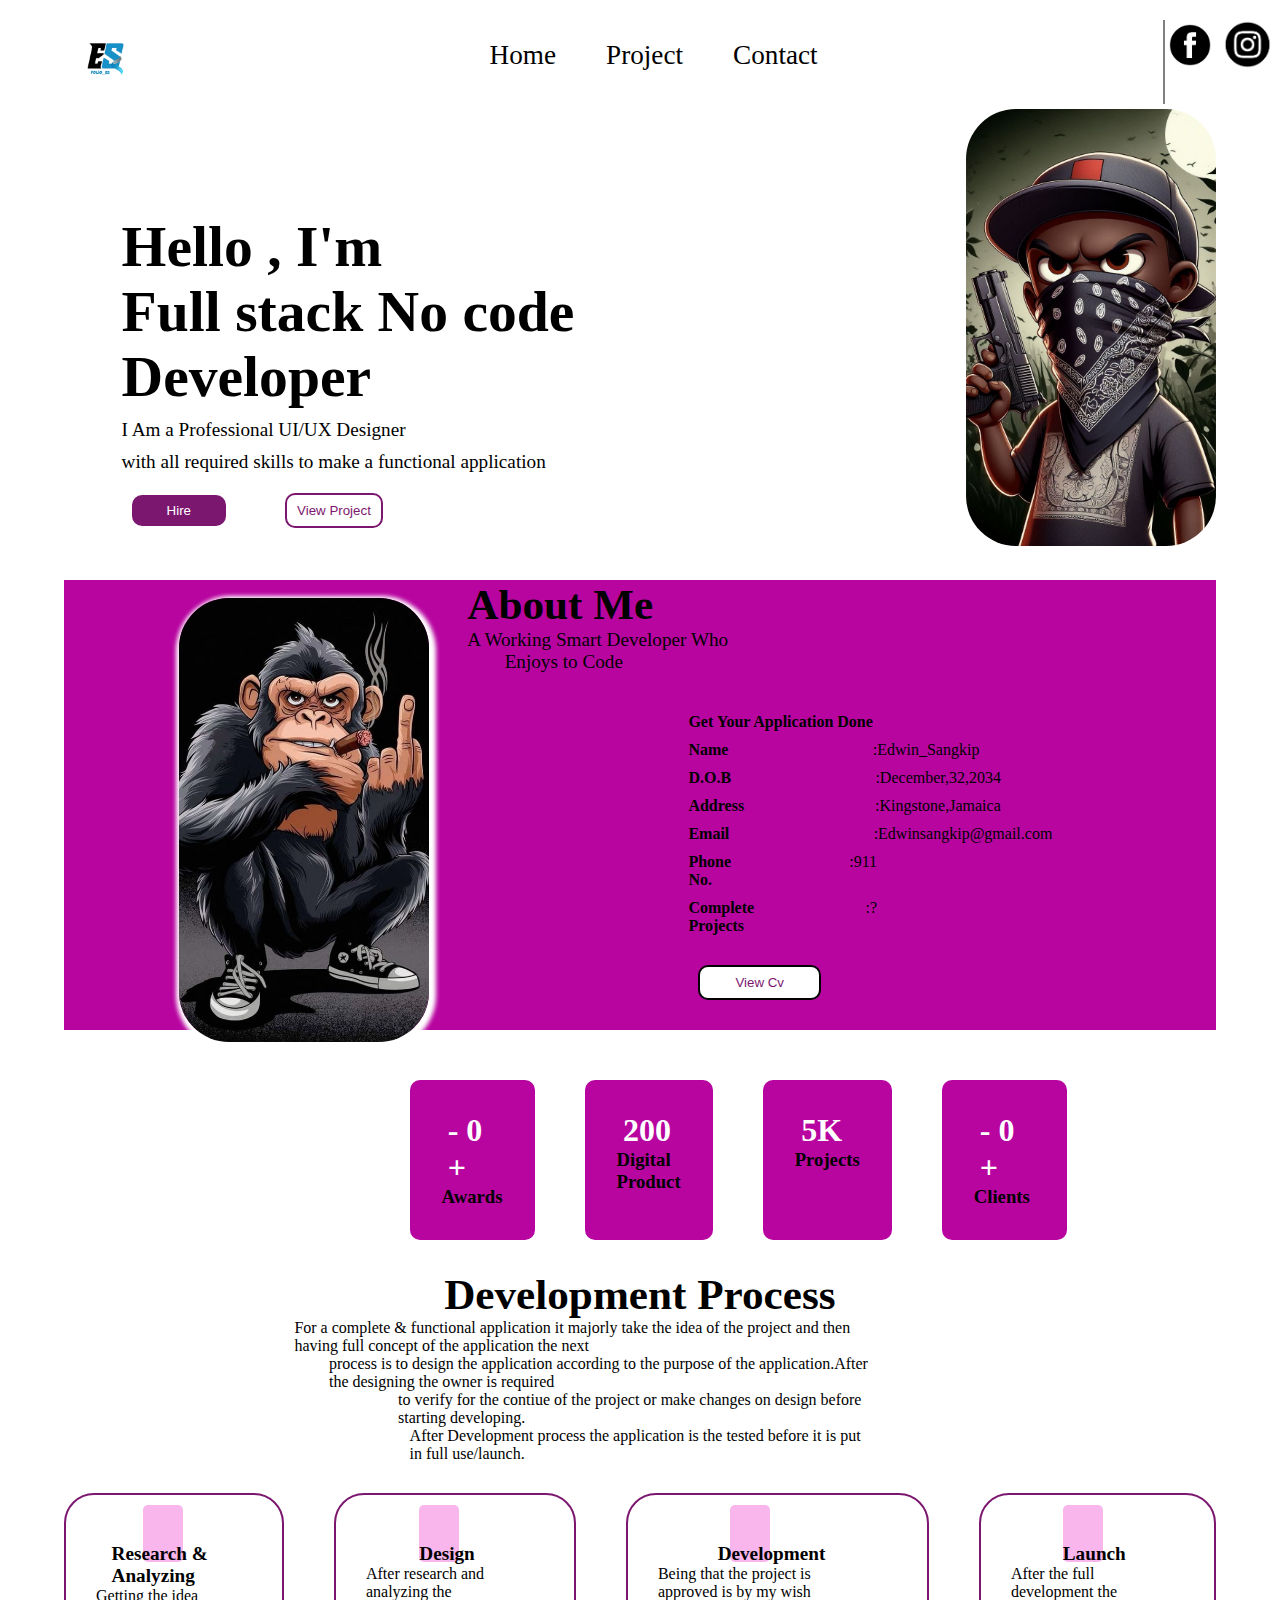
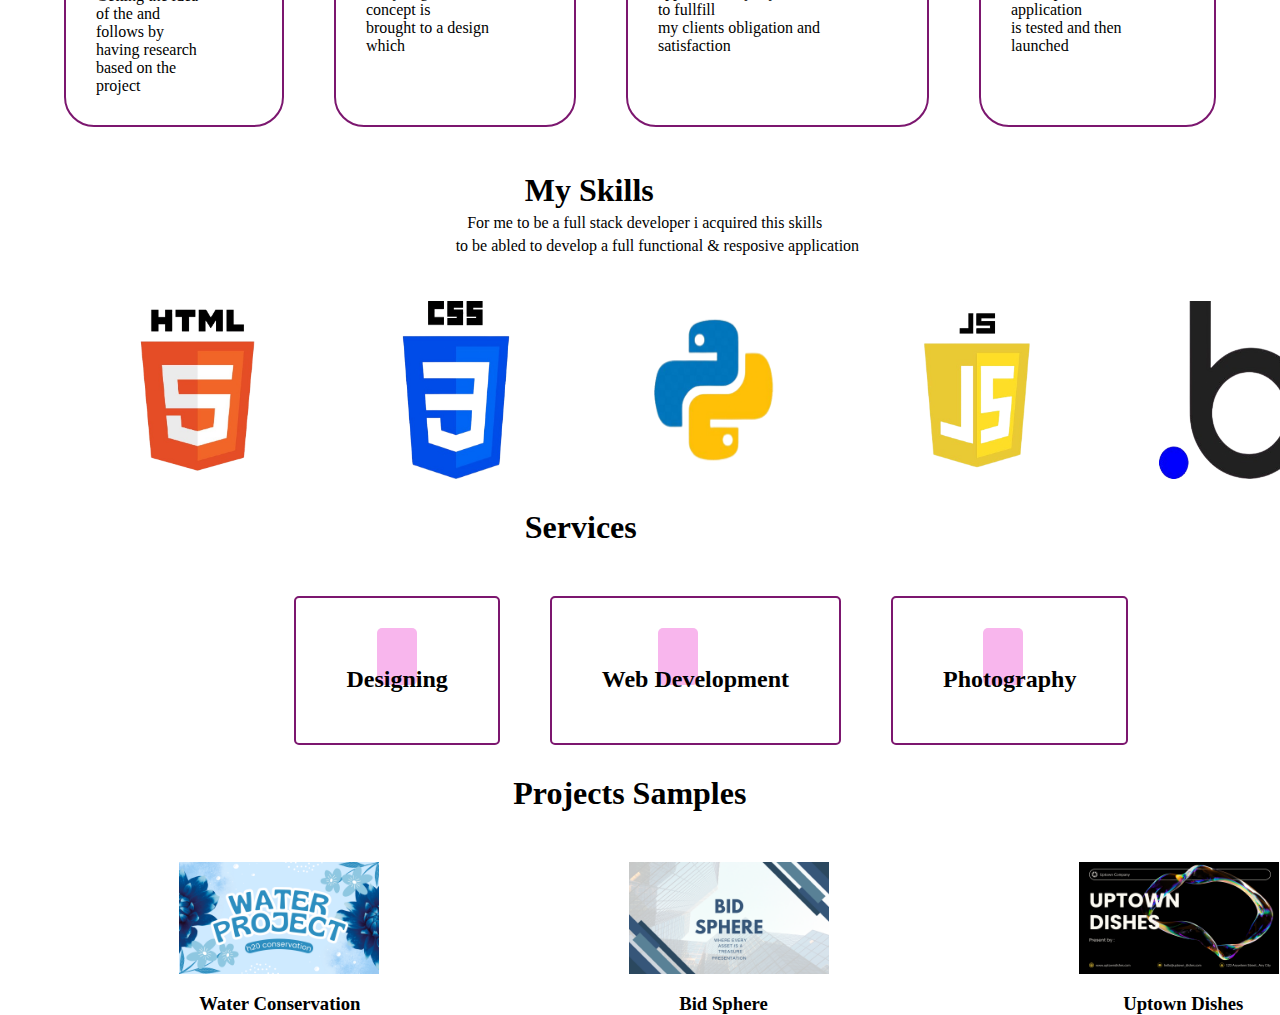
==== index.html @ d2975c24 "initial port_folio" ====
<!DOCTYPE html>
<html lang="en">
<head>
    <link href="css/style.css" rel="stylesheet" >
    <meta charset="UTF-8">
    <meta name="viewport" content="width=device-width, initial-scale=1.0">
    <link rel="stylesheet" href="https://cdnjs.cloudflare.com/ajax/libs/font-awesome/6.6.0/css/all.min.css" integrity="sha512-Kc323vGBEqzTmouAECnVceyQqyqdsSiqLQISBL29aUW4U/M7pSPA/gEUZQqv1cwx4OnYxTxve5UMg5GT6L4JJg==" crossorigin="anonymous" referrerpolicy="no-referrer" />
    
    <title>Home</title>
</head>
<body class="container backgroun">

    <!-- LANDING PAGE -->
<section>
    <div class="background-image">

        <!-- NAV SECTION -->
    <header>
        <nav>
         <div class="nav-left">
             <!-- <img   src="image/sangkip-removebg-preview.png" width="70px"/> -->

             <div class="logo-words">
                <img src="images/e-removebg-preview.png" alt="logo" width="80px" />
             </div>
         </div>

         <div class="nav-center" id="nav-center">
         <ul>
            <li><a href="index.html" class="nav-link">Home</a></li>
             <li><a href="project.html" class="nav-link">Project</a></li>
             <li><a href="contact.html"  class="nav-link">Contact</a></li>

         </ul>
     </div>
     <div class="nav-right">
        <ul>
        <li><a href=""  class="nav-link"><img src="images/Computer_Icons_Facebook_Logo__facebook__logo__fine__art_png-removebg-preview.png" alt="facebook handle" width="50px"/></a></li>
        <li><a href=""  class="nav-link"><img src="images/Instagram_Logo_PNG_Transparent___SVG_Vector_-_Freebie_Supply-removebg-preview.png" alt="Ig handle" width="65px" /></a></li>
        <li><a href=""  class="nav-link"><img src="images/HD_Round_Black___White_WhatsApp_Wa_Whats_App_Logo_Icon_PNG-removebg-preview.png" alt="whatsapp handle" width="50px"/></a></li>
        </ul>
         
        <!-- <div id="fa-bars"><i class="fa-solid fa-bars" style="color: #f59d05;"></i></div>  -->
</div>
</nav>
</header>


<!-- <section class="hero">
    <h1>hero</h1>
</section> -->
 
<!-- HERO SECTION -->
  <section  class="hero-section">
    <div class="section">
        <h2 class="hello">Hello , I'm <br>Full stack No code Developer</h2>
        <p class="p">I Am a Professional UI/UX  Designer</p>
        <p class="p">with all required skills to make a functional application</p>
        <p></p>
        <div class="hero-button">
            <a href="contact.html"><button class="btn-hire" type="submit" >Hire</button></a>
             <a href="project.html"><button class="btn-view" type="submit" >View Project</button></a>
        </div>
        <div>

        </div>


    </div>
    <div>
       <img  id="port" src="images/Mask.jpeg" alt="portfolio" width="250px" />
    </div>
 </section>


   <!-- about -->
    <div id="about-me">
<div class="sangkip">
    <h1>About Me</h1>
    <p>A Working Smart Developer Who</p>
    <p class="enjoy">Enjoys to Code </p>
</div>
 <section class="me">
    <div>
        <img  id="port" src="images/5 Single-Panel Cartoons To Test Your Movie Memory.jpeg" alt="portfolio image"  width="250px"/>
    </div>
    <div id="es">
        <div>
            <h4>Get Your Application Done </h4>
        </div>
    <div class="about">
        <h4>Name</h4>
        <p id="name">:Edwin_Sangkip</p>
    </div>
    <div class="about">
        <h4 >D.O.B</h4>
        <p id="birth">:December,32,2034</p>
    </div>
    <div class="about">
        <h4 >Address</h4>
        <p id="address">:Kingstone,Jamaica</p>
    </div>
    <div class="about">
        <h4>Email</h4>
        <p id="p">:Edwinsangkip@gmail.com</p>
    </div>
    <div class="about">
        <h4>Phone No.</h4>
        <p id="no">:911</p>
    </div>
    <div class="about">
        <h4>Complete Projects</h4>
        <p id="project">:?</p>
    </div>
    <div class="btn-cv">
    <a href="contact.html"><button class="btn-hire" type="submit" >View   Cv</button></a></div>
    </div>
 </section> 
 </div>

 <sectio class="progress">
    <div class="business">
        <h1>- 0 +</h1>
        <h3>Awards</h3>
    </div>
    <div class="business">
        <h1>200</h1>
        <h3>Digital<br> Product</h3>
    </div>
    <div class="business">
        <h1>5K</h1>
        <h3>Projects</h3>
    </div>
    <div class="business">
        <h1>- 0 +</h1>
        <h3>Clients</h3>
    </div>
 </sectio>


  <!-- Development Process  -->
 <h1 id="h3">Development Process</h1>
 <section class="develop">
    
    <div class="loop">
        
        <p id="for">For a complete & functional application it majorly take the idea of the project and then having full concept of the application the next </p>
        <p id="dp">process is to design the application according to the purpose of the application.After the designing  the owner is required</p>
        <p id="after"> to verify  for the contiue of the project or make changes on design before starting developing.</p>
        <p id="before">After Development process the application is the tested  before  it is put in full use/launch.</p>
    </div>
    <div class="development">
        <section class="process">
            <div class="steps">

                 <div>
                    <i class="fa-solid fa-book"></i>
                </div>
                <h5 class="h8">Research & Analyzing</h5>
                <p>Getting the idea of the and follows by</p>
                <p> having research based on the project</p>

            </div>
            <div class="steps launch"> 

                  <div>
                    <i class="fa-solid fa-pencil"></i>
                 </div>
                <h5 class="h7">Design</h5>
                <p>After research and analyzing the concept  is<p><p> brought to a design  which </p>

            </div>

            <div class="steps">
 
                  <div>
                    <i class="fa-solid fa-code"></i>
                 </div>
                <h5 class="h6">Development</h5>
                <p>Being that the project is approved is by my wish to fullfill <br> my clients obligation and satisfaction</p>

            </div>
            <div class="steps launch"> 
                 
                  <div>

                    <i class="fa-solid fa-paper-plane"></i>
                 </div>
                <h5  class="h5">Launch</h5>
                <p>After the full development the application <br>is  tested and then launched</p>

            </div>
        </section>
    </div>
 </section> 

 <!-- skills -->
   <section>
    <div class="skill-tittle" >
        <h1 id="my">My Skills</h1>


         <p id="sp">For me to be a full stack developer  i acquired  this skills </p>
        <p id="to">to be abled to develop a full functional & resposive application</p>
    </div>
    <div class="kill">
        <img  id="skills" src="images/html-removebg-preview.png" alt="Html" width="150px"/>
        <img  id="skills"  src="images/css-removebg-preview.png" alt="Css" width="150px"/>
        <img  id="skills" src="images/Python-removebg-preview.png" alt="Python" width="150px"/>
        <img  id="skills" src="images/js-removebg-preview.png" alt="Js" width="150px"/>
        <img  id="skills" src="images/bubble-removebg-preview.png" alt="Bubble" width="150px"/>
    </div>
  </section> 

<!-- services -->
 <div>
    <h1 id="services">Services</h1>
 </div>
 <section class="services">
    <div id="service">
        <i class="fa-solid fa-pencil"></i>
        <h2>Designing</h2>
        <p></p>
        <p></p>
    </div>

    <div id="service">
        <i class="fa-solid fa-code"></i>
        <h2>Web Development</h2>
        <p></p>
        <p></p>
    </div>

    <div id="service">
        <div>
            <i class="fa-solid fa-camera"></i>
        </div>
        <h2>Photography</h2>
        <p></p>
        <p></p>
    </div>
 </section>

 <!-- projects -->

<div>
    <h1 class="index">Projects Samples</h1>
    <!-- <h1 class="sample">Projects Samples</h1> -->
</div>
 <div class="projects">
    <div class="project">
      <a href="https://edwinkipsang.github.io/water_project/"><img src="images/water.png" alt="" width="200px"/></a>
      <h3>Water Conservation</h3>
    </div>
    <div class="project"> 
           <a href="https://bidsphere-50511.bubbleapps.io/version-test/"><img src="images/bid port folio.png" alt="" width="200px"/></a>
    <h3 id="bid">Bid Sphere</h3>
    </div>
    <div class="project">    <a href="https://edwinkipsang.github.io/Uptown-dishes/"><img src="images/uptown.png" alt="" width="200px"/></a>
      <h3 id="dish">Uptown Dishes</h3>
    </div>
    <!-- <div>    <a href=""><img src="image/pin.png" alt="" width="200px"/></a>
      <h3></h3>
    </div> -->
  </div>









 <!-- FOOTER -->

 <!-- <section class="footer">
    <div class="footer-section">
    <div class="footer-icon">
    <div class="footer-image">
  <img src="images/logo.svg" alt="edwin sangkip logo" width="279" />
  </div>
  <div class="social-handles">
    <img src="images/twitter.png" alt="twitter handle"width=50/>
    <img src="images/facebook.png" alt="facebook handle"width=50/>
    <img src="images/instagram.png" alt="instagram handle"width="50"/>
  </div>
  </div>
    <div class="about-links">
    <ul class="ul-footer">
      <li id="list"><h3>Links</h3></li>
      <li id="list" href="#">Home</li>
      <li id="list">Projects</li>
      <li id="list"></li>
      <li id="list">Contact </li>
    </ul>
  </div>
  <div class="department-section">
    <ul class="ul-footer">
      <li id="list"><h3>Skills</h3></li>
      <li id="list">Html</li>
      <li id="list">Css</li>
      <li id="list">Bubble.io</li>
      <li id="list"></li>
    </ul>
  </div>
  <div class="contact-section">
    <ul class="ul-footer">
      <li id="list"><h3>Contact Details</h3></li>
      <li id="list"><img id="image"src="images/pin.png" width="30px"/> Kibera,Mashimoni</li>
      <li id="list"><img id="image"src="images/call.png" width="30px"/>+254 161 124 710</li>

      <li id="list"><img id="image"src="images/email.png" width="30px"/>Edwinsangkip@gmail.com</li>
    </ul>
  </div>
  </div>
    </section>
</section>  -->

</body>
</html>
---- css/style.css ----
* {
  margin: 0;
  padding: 0;
  box-sizing: border-box;
}

ul {
  list-style: none;
}

a {
  text-decoration: none;
}

.container {
  width: 90%;
  margin: 0 auto;
}

.hero-section {
  margin-left: 5%;
  display: flex;
  gap: 17%;
  margin-top: 80px;
  margin-bottom: 30px;
}

.p {
  margin-top: 10px;
}

.hero-button {
  margin-top: 20px;
  gap: 30px;
}
.hero-button a .btn-view {
  margin-left: 10px;
  padding-top: 8px;
  padding-bottom: 8px;
  padding-left: 10px;
  padding-right: 10px;
  border-radius: 10px;
  margin-right: 45px;
  border: 2px solid rgb(124, 23, 111);
  color: rgb(124, 23, 111);
  background-color: #fff;
}
.hero-button a .btn-view:hover {
  color: #fff;
  background-color: rgb(124, 23, 111);
}
.hero-button a .btn-hire {
  margin-left: 10px;
  padding-top: 8px;
  padding-bottom: 8px;
  padding-left: 35px;
  padding-right: 35px;
  border-radius: 10px;
  margin-right: 45px;
  border: none;
  background-color: rgb(124, 23, 111);
  color: #fff;
}
.hero-button a .btn-hire:hover {
  background-color: #fff;
  color: rgb(124, 23, 111);
  border: 2px solid rgb(124, 23, 111);
}

.hello {
  font-size: 3.6em;
}

.section {
  margin-top: 30px;
}
.section p {
  font-size: 1.2em;
}

nav {
  display: flex;
  gap: 30%;
  margin-bottom: 20px;
  margin-top: 20px;
}

.nav-center {
  gap: 50px;
}
.nav-center ul {
  display: flex;
  gap: 50px;
}
.nav-center ul li {
  font-size: 1.7em;
  margin-top: 20px;
}
.nav-center ul li a {
  color: black;
}
.nav-center ul li a:hover {
  color: rgb(124, 23, 111);
}

.nav-right {
  border-left: 2px solid gray;
}
.nav-right ul {
  display: flex;
}

.sangkip {
  margin-left: 35%;
}
.sangkip h1 {
  font-size: 2.7em;
}
.sangkip p {
  font-size: 1.2em;
}

.enjoy {
  margin-left: 5%;
}

a .btn-hire {
  margin-left: 10px;
  padding-top: 8px;
  padding-bottom: 8px;
  padding-left: 35px;
  padding-right: 35px;
  border-radius: 10px;
  margin-right: 45px;
  border: none;
  background-color: #fff;
  color: rgb(124, 23, 111);
  border: 2px solid rgb(5, 0, 4);
}
a .btn-hire:hover {
  background-color: rgb(17, 17, 17);
  color: #fff;
}

#about-me {
  background-color: #b805a0;
  height: 50vh;
}

.me {
  display: flex;
  gap: 25%;
  margin-left: 10%;
}

#es {
  margin-top: 40px;
}

.about {
  display: flex;
  margin-top: 10px;
  gap: 50px;
}

#p {
  margin-left: 35%;
}

#name {
  margin-left: 35%;
}

#birth {
  margin-left: 35%;
}

#address {
  margin-left: 30%;
}

#no {
  margin-left: 25%;
}

#project {
  margin-left: 5%;
}

#port {
  border-radius: 50px;
  margin-top: -30%;
  box-shadow: 2px 3px 4px 5px #fff;
}

.btn-cv {
  margin-top: 30px;
}

.progress {
  display: flex;
  margin-left: 30%;
  margin-top: 50px;
  margin-bottom: 10px;
  gap: 50px;
}

.business {
  border: 2px solid #b805a0;
  padding: 30px;
  border-radius: 10px;
  background-color: #b805a0;
}
.business h1 {
  margin-left: 10%;
  color: #fff;
}

#h3 {
  margin-left: 33%;
  font-size: 2.7em;
  margin-top: 30px;
}

#for {
  margin-left: 20%;
}

#dp {
  margin-left: 23%;
}

#after {
  margin-left: 29%;
}

#before {
  margin-left: 30%;
}

.process {
  display: flex;
  margin-top: 30px;
  gap: 50px;
}

.fa-solid {
  margin-left: 30%;
  margin-bottom: 15px;
  padding: 20px;
  margin-top: 10px;
  background-color: rgb(248, 182, 237);
  border-radius: 5px;
}

.h5 {
  margin-left: 30%;
  font-size: 1.2em;
}

.h6 {
  margin-left: 25%;
  font-size: 1.2em;
}

.h7 {
  margin-left: 30%;
  font-size: 1.2em;
}

.h8 {
  margin-left: 10%;
  font-size: 1.2em;
}

.steps {
  border: 2px solid rgb(124, 23, 111);
  padding: 30px;
  border-radius: 30px;
}

.develop {
  margin-bottom: 45px;
}

#my {
  margin-left: 40%;
  font-size: 2em;
}

#sp {
  margin-left: 35%;
  margin-bottom: 5px;
  margin-top: 5px;
}

#to {
  margin-left: 34%;
}

.kill {
  display: flex;
  gap: 10%;
  margin-left: 5%;
  margin-top: 4%;
}

.services {
  display: flex;
  gap: 50px;
  margin-left: 20%;
  margin-top: 50px;
}

#service {
  padding: 50px;
  border: 2px solid rgb(124, 23, 111);
  border-radius: 5px;
}

#services {
  margin-left: 40%;
  margin-top: 30px;
  font-size: 2em;
}

.background {
  background-color: rgb(160, 196, 202);
}

#welcome {
  margin-left: 36%;
}

.form {
  border: 2px solid gray;
  background-color: rgb(252, 249, 249);
  border-radius: 10px;
  padding: 20px 199px 10px 30px;
}

.details {
  display: flex;
  margin-top: 10px;
  gap: 200px;
}

#width {
  width: 190%;
  padding: 5px;
}

.info {
  margin-top: 5%;
}

.icons {
  display: flex;
  gap: 30px;
  margin-top: 10px;
}

.contact {
  display: flex;
  gap: 50px;
  justify-content: center;
  align-items: center;
  padding: 10px 0px;
  padding-bottom: 70px;
  margin-top: 20px;
}

#message {
  padding-top: 20px;
  padding-bottom: 30px;
}

p {
  margin-right: 30%;
}

.personal-info {
  display: flex;
  gap: 30px;
  margin-top: 20px;
}

#icon {
  margin-top: 3px;
}

#person {
  margin-bottom: 20px;
}

.btn-send {
  color: black;
  padding: 5px 10px;
  border-radius: 6px;
  border: 2px solid rgb(124, 23, 111);
  font-size: 18px;
  margin-top: 10px;
  margin-left: 130%;
}
.btn-send:hover {
  background-color: rgb(124, 23, 111);
  color: azure;
}

#get {
  margin-left: 35%;
  margin-top: 5px;
}

#today {
  margin-left: 43%;
  margin-top: 5px;
}

#map {
  width: 900px;
  margin-left: 20%;
}

.projects {
  display: flex;
  gap: 250px;
  margin-left: 10%;
  margin-top: 50px;
  z-index: 3;
}

.index {
  margin-left: 39%;
  margin-top: 30px;
}

.sample {
  margin-left: 25%;
  margin-top: -35px;
  z-index: -1;
  font-size: 3em;
  color: rgb(106, 119, 131);
}

.project h3 {
  margin-top: 15px;
  margin-left: 10%;
}

#bid {
  margin-left: 25%;
}

#dish {
  margin-left: 22%;
}
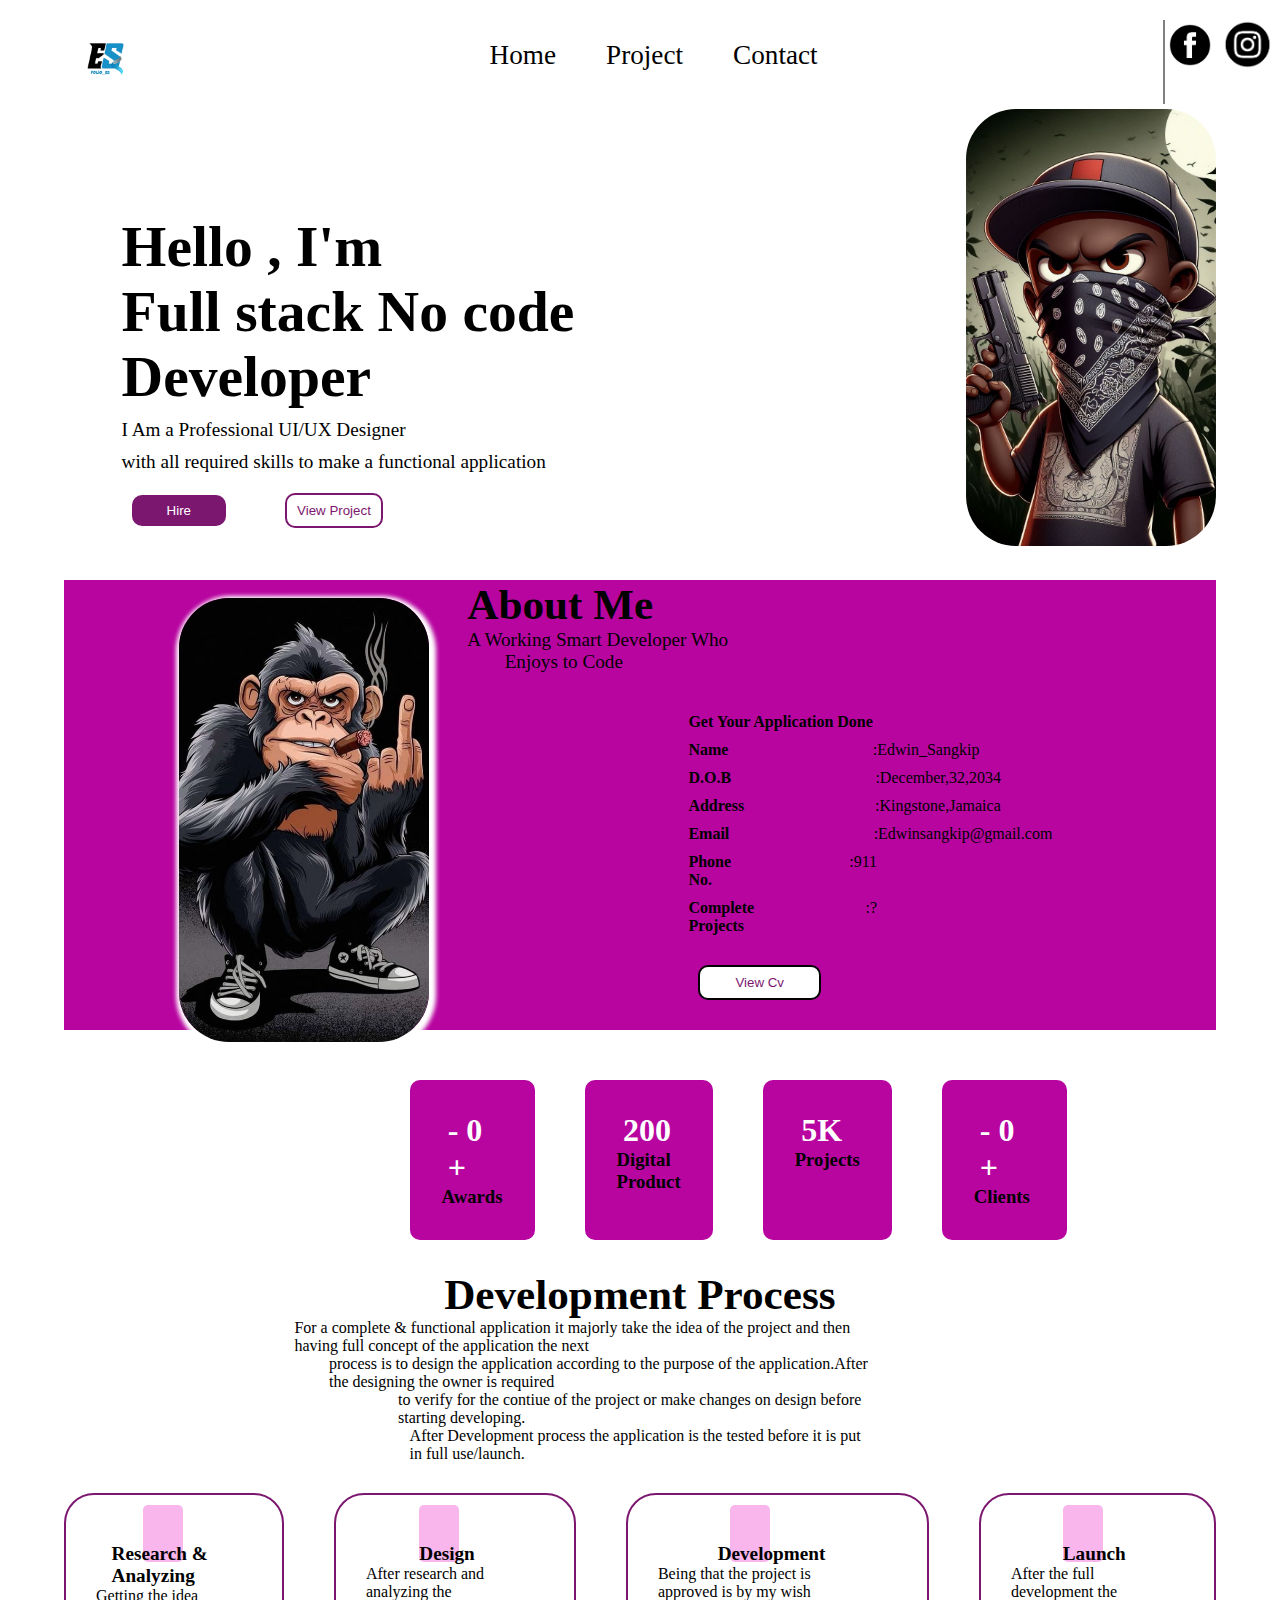
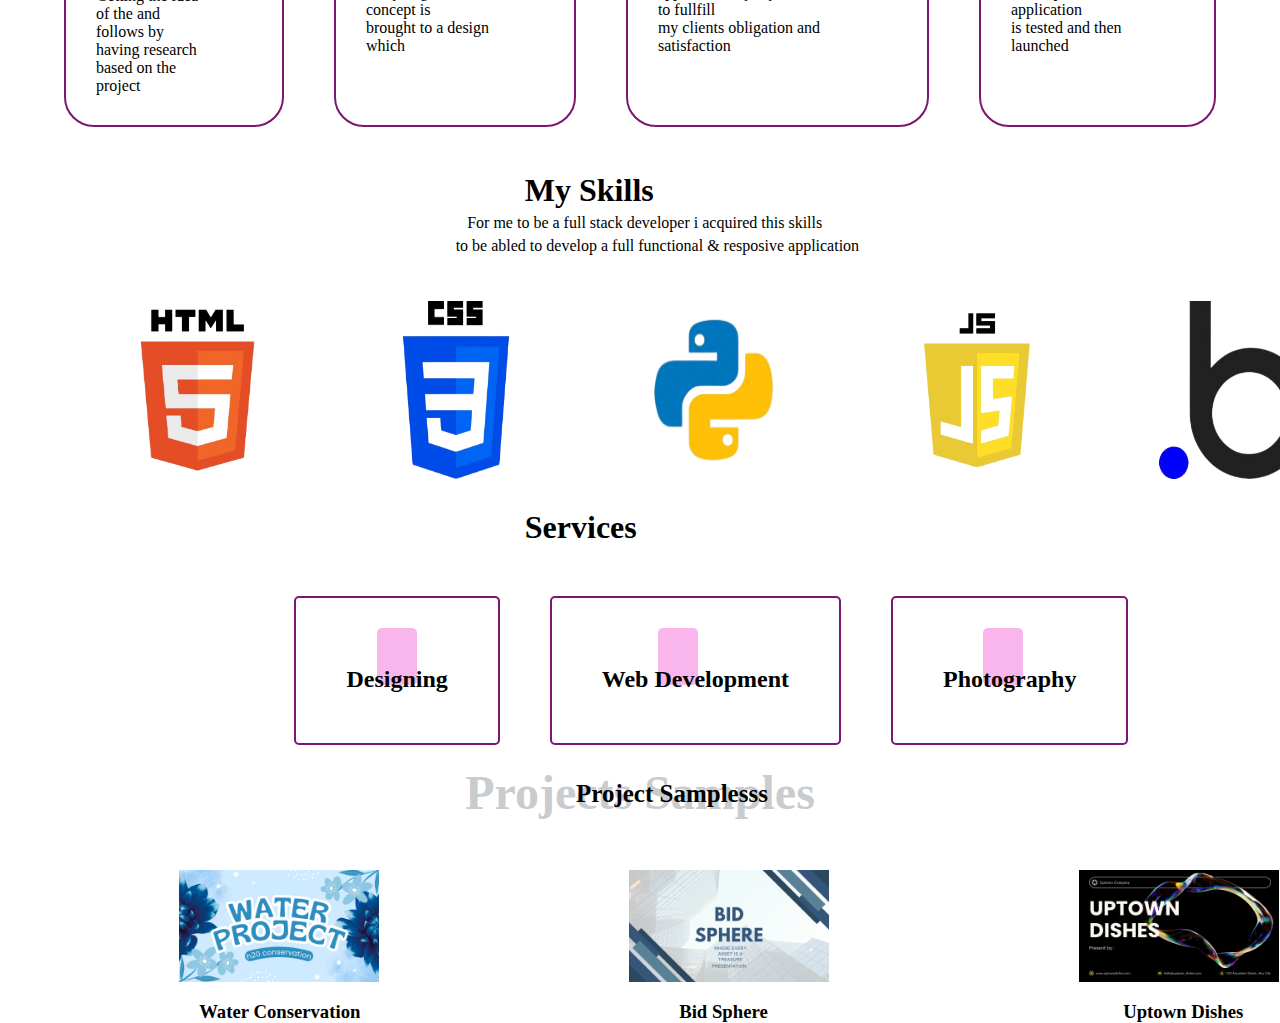
==== commit 4b2d7744: "z-index project header" ====
--- a/index.html
+++ b/index.html
@@ -244,8 +244,8 @@
  <!-- projects -->
 
 <div>
-    <h1 class="index">Projects Samples</h1>
-    <!-- <h1 class="sample">Projects Samples</h1> -->
+    <h1 class="index">Project Samplesss</h1>
+    <h1 class="sample">Projects Samples</h1>
 </div>
  <div class="projects">
     <div class="project">
--- a/css/style.css
+++ b/css/style.css
@@ -427,20 +427,26 @@
   gap: 250px;
   margin-left: 10%;
   margin-top: 50px;
-  z-index: 3;
 }
 
 .index {
-  margin-left: 39%;
-  margin-top: 30px;
+  position: absolute;
+  padding-top: 15px;
+  margin-top: 10px;
+  text-align: center;
+  left: 45%;
+  font-weight: bolder;
+  font-size: 25px;
 }
 
 .sample {
-  margin-left: 25%;
-  margin-top: -35px;
   z-index: -1;
   font-size: 3em;
-  color: rgb(106, 119, 131);
+  color: rgb(201, 204, 207);
+  position: relative;
+  margin-top: 10px;
+  padding-top: 10px;
+  text-align: center;
 }
 
 .project h3 {
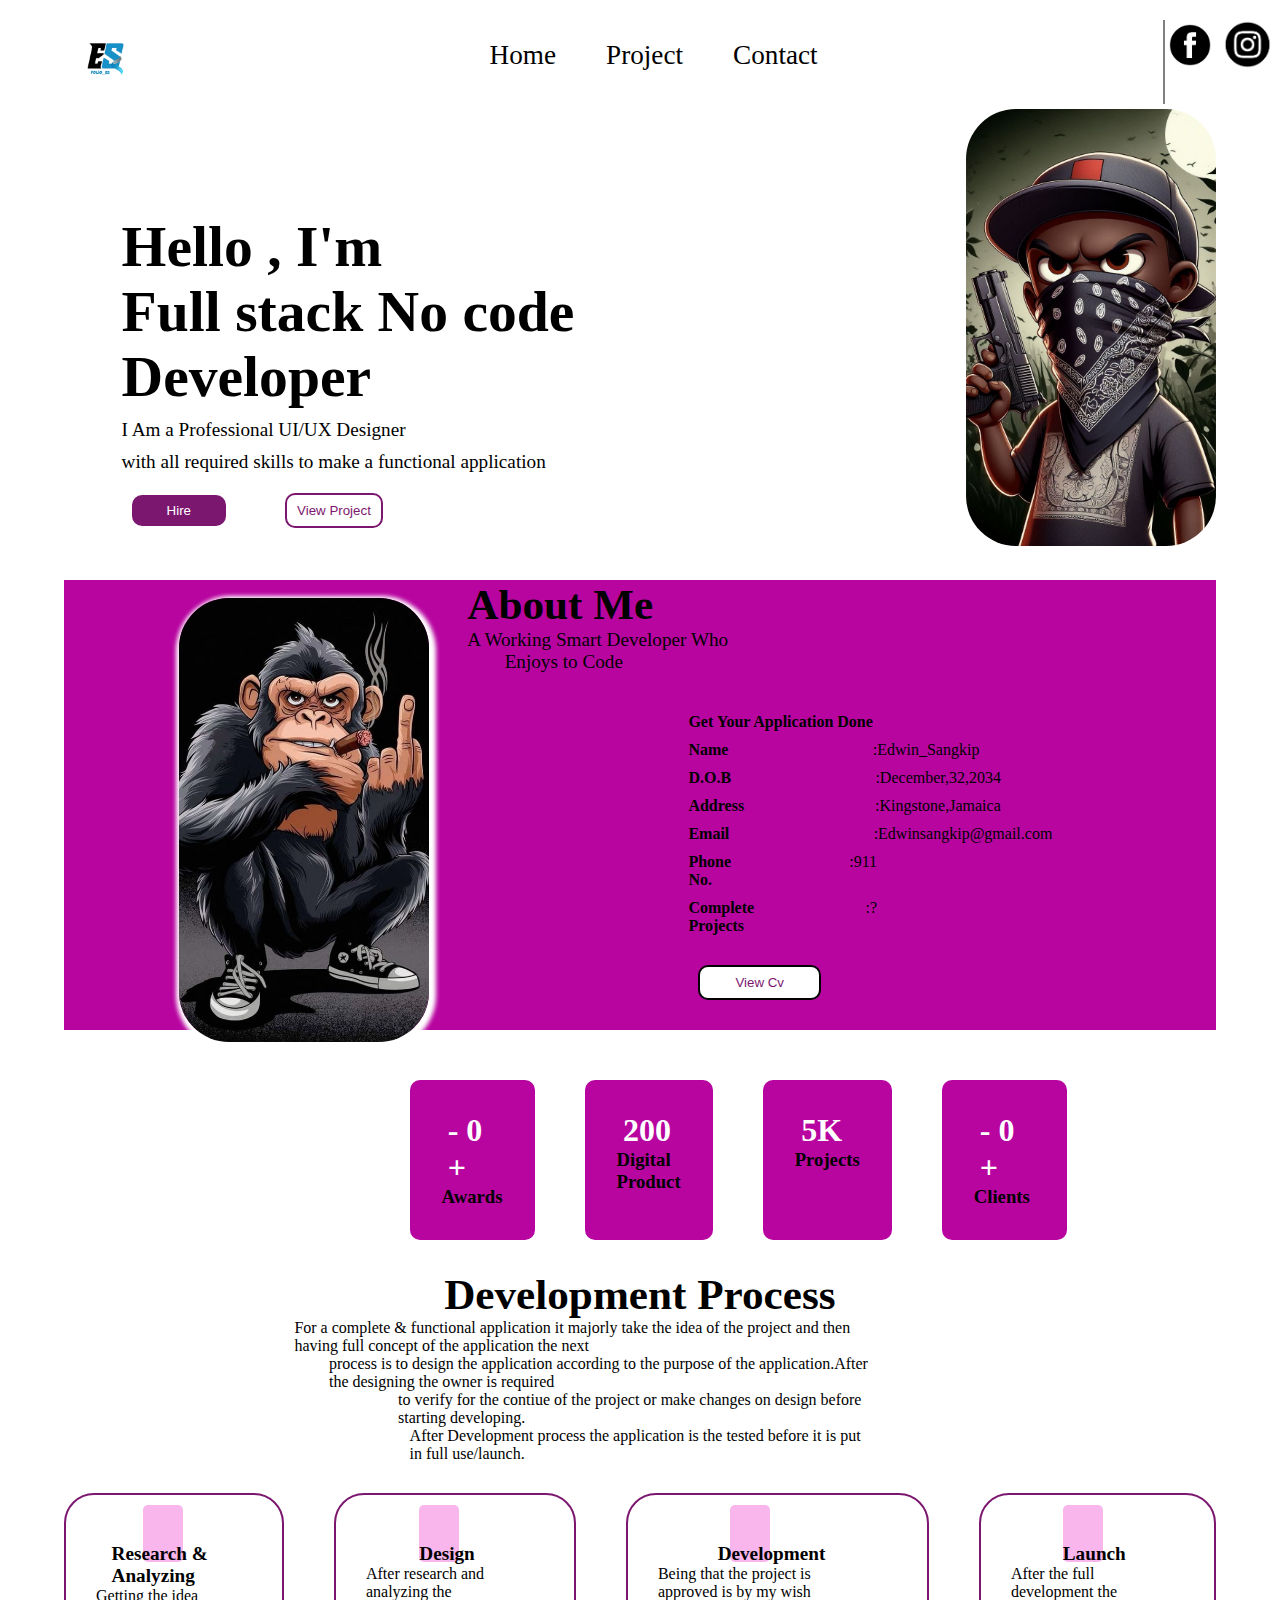
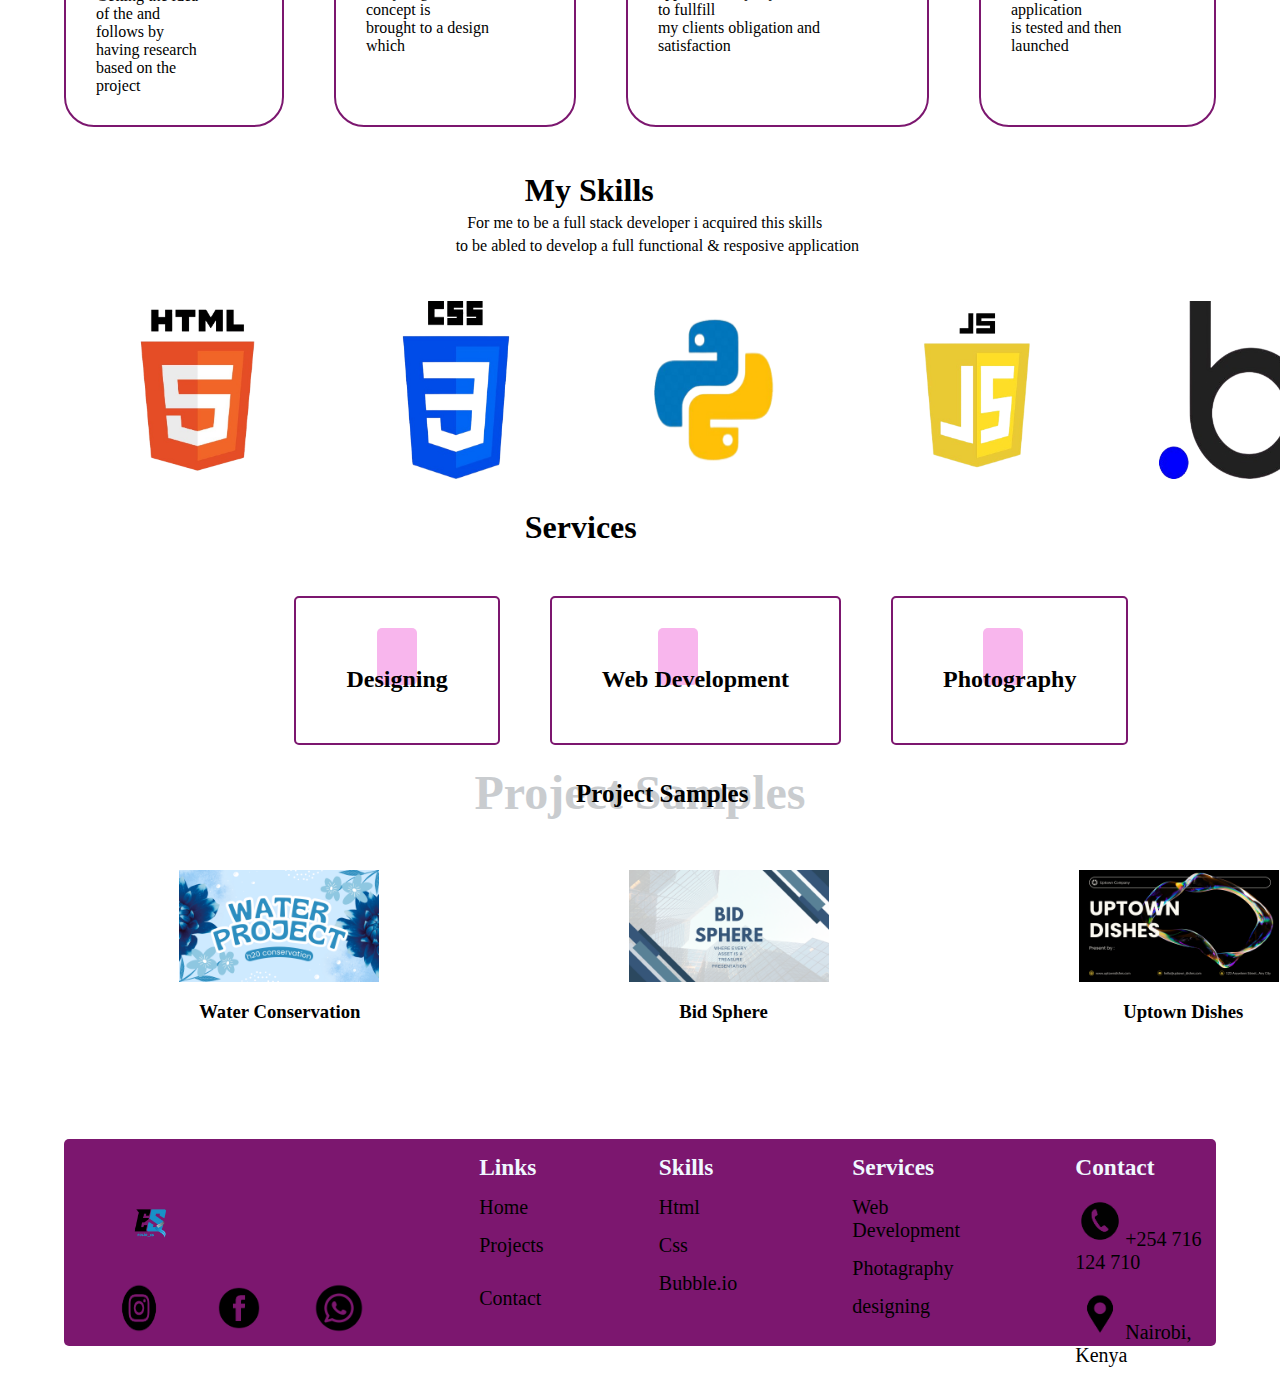
==== commit 57973a70: "project samples" ====
--- a/index.html
+++ b/index.html
@@ -244,8 +244,8 @@
  <!-- projects -->
 
 <div>
-    <h1 class="index">Project Samplesss</h1>
-    <h1 class="sample">Projects Samples</h1>
+    <h1 class="index">Project Samples</h1>
+    <h1 class="sample">Project Samples</h1>
 </div>
  <div class="projects">
     <div class="project">
@@ -274,16 +274,17 @@
 
  <!-- FOOTER -->
 
- <!-- <section class="footer">
+  <section class="footer">
     <div class="footer-section">
     <div class="footer-icon">
     <div class="footer-image">
-  <img src="images/logo.svg" alt="edwin sangkip logo" width="279" />
+  <img src="images/e-removebg-preview.png" width="70px"
+   alt="edwin sangkip logo" width="279" />
   </div>
   <div class="social-handles">
-    <img src="images/twitter.png" alt="twitter handle"width=50/>
-    <img src="images/facebook.png" alt="facebook handle"width=50/>
-    <img src="images/instagram.png" alt="instagram handle"width="50"/>
+    <img src="images/Instagram_Logo_PNG_Transparent___SVG_Vector_-_Freebie_Supply-removebg-preview.png" alt="twitter handle"width=50/>
+    <img src="images/Computer_Icons_Facebook_Logo__facebook__logo__fine__art_png-removebg-preview.png" alt="facebook handle"width=50/>
+    <img src="images/HD_Round_Black___White_WhatsApp_Wa_Whats_App_Logo_Icon_PNG-removebg-preview.png" alt="instagram handle"width="50"/>
   </div>
   </div>
     <div class="about-links">
@@ -304,18 +305,44 @@
       <li id="list"></li>
     </ul>
   </div>
-  <div class="contact-section">
+
+  <div class="department-section">
     <ul class="ul-footer">
-      <li id="list"><h3>Contact Details</h3></li>
-      <li id="list"><img id="image"src="images/pin.png" width="30px"/> Kibera,Mashimoni</li>
-      <li id="list"><img id="image"src="images/call.png" width="30px"/>+254 161 124 710</li>
-
-      <li id="list"><img id="image"src="images/email.png" width="30px"/>Edwinsangkip@gmail.com</li>
+      <li id="list"><h3>Services</h3></li>
+      <li id="list">Web Development</li>
+      <li id="list">Photagraphy</li>
+      <li id="list">designing</li>
+      <li id="list"></li>
     </ul>
   </div>
+  <!-- <div class="contact-section">
+    <ul class="ul-footer">
+      <li id=""><h3>Contact Details</h3></li> -->
+      <!-- <li id=""><img id="image"src="images" width="30px"/> Kibera,Mashimoni</li>
+      <li id=""><img id="image"src="" width="30px"/>+254 161 124 710</li> -->
+
+    <!-- </ul>
+    <div>
+        <img src="images/Download_Geo_Location_Pin_vector_icon_for_free-removebg-preview.png" alt="" width="50px"/>
+        <p>Nairobi,Kenya </p>
+    </div>
+    <div id="king">
+        <img src="" alt=""/>
+        <p>+254 716 124 710</p>
+    </div> -->
+    <div class="department-section">
+        <ul class="ul-footer">
+          <li id="list"><h3>Contact</h3></li>
+          <li id="list"><img src="images/call.png" width="50px"/>+254 716 124 710</li>
+          <li id="list"><img src="images/Download_Geo_Location_Pin_vector_icon_for_free-removebg-preview.png" width="50px"/>Nairobi, Kenya</li>
+          <li id="list"></li>
+          <li id="list"></li>
+        </ul>
+      </div>
+  </div>
   </div>
     </section>
-</section>  -->
+</section>  
 
 </body>
 </html>--- a/css/style.css
+++ b/css/style.css
@@ -110,6 +110,75 @@
   display: flex;
 }
 
+.f-container {
+  margin: 0 auto;
+  border-top: 3px solid rgb(124, 23, 111);
+  padding: 1px 50px;
+  width: 130%;
+  margin-left: -15%;
+  height: 40vh;
+}
+
+.footer {
+  display: flex;
+  flex-direction: column;
+  margin-top: 10%;
+  background-color: rgb(124, 23, 111);
+  border-radius: 5px;
+  height: 23vh;
+}
+
+ul li h3 {
+  color: aliceblue;
+}
+
+.ul-footer {
+  list-style: none;
+}
+
+.footer-icon {
+  padding-left: 50px;
+  padding-top: 50px;
+}
+
+.social-handles {
+  display: flex;
+  /* justify-content: space-between; */
+  padding-top: 20px;
+  gap: 50px;
+}
+
+#image {
+  padding-right: 20px;
+  padding-top: 10px;
+}
+
+#list {
+  padding-top: 15px;
+  font-size: 20px;
+}
+
+.footer-section {
+  display: flex;
+  gap: 10%;
+}
+
+#king {
+  display: flex;
+  gap: 30px;
+}
+
+@media screen and (max-width: 600px) {
+  .f-schedule {
+    display: none;
+  }
+  #give {
+    margin-left: 20%;
+  }
+  #btn-donate {
+    margin-left: 35%;
+  }
+}
 .sangkip {
   margin-left: 35%;
 }
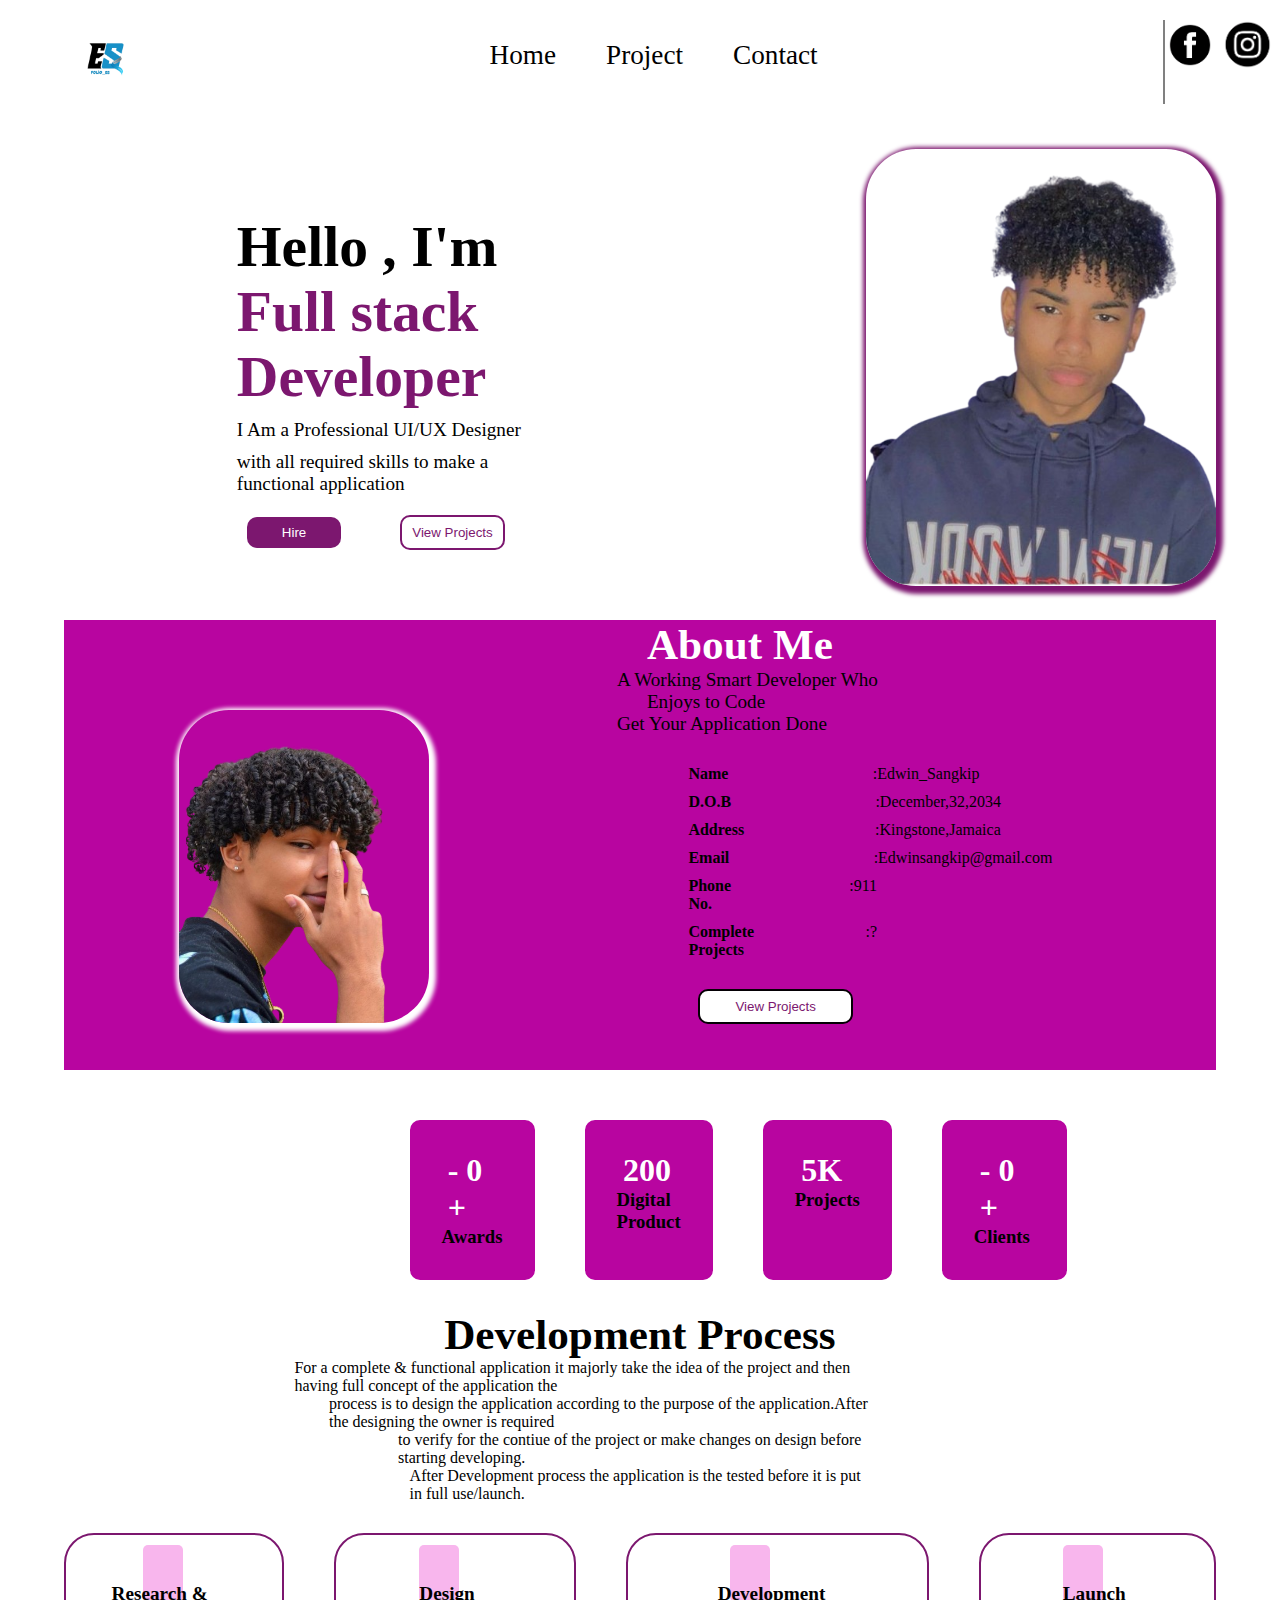
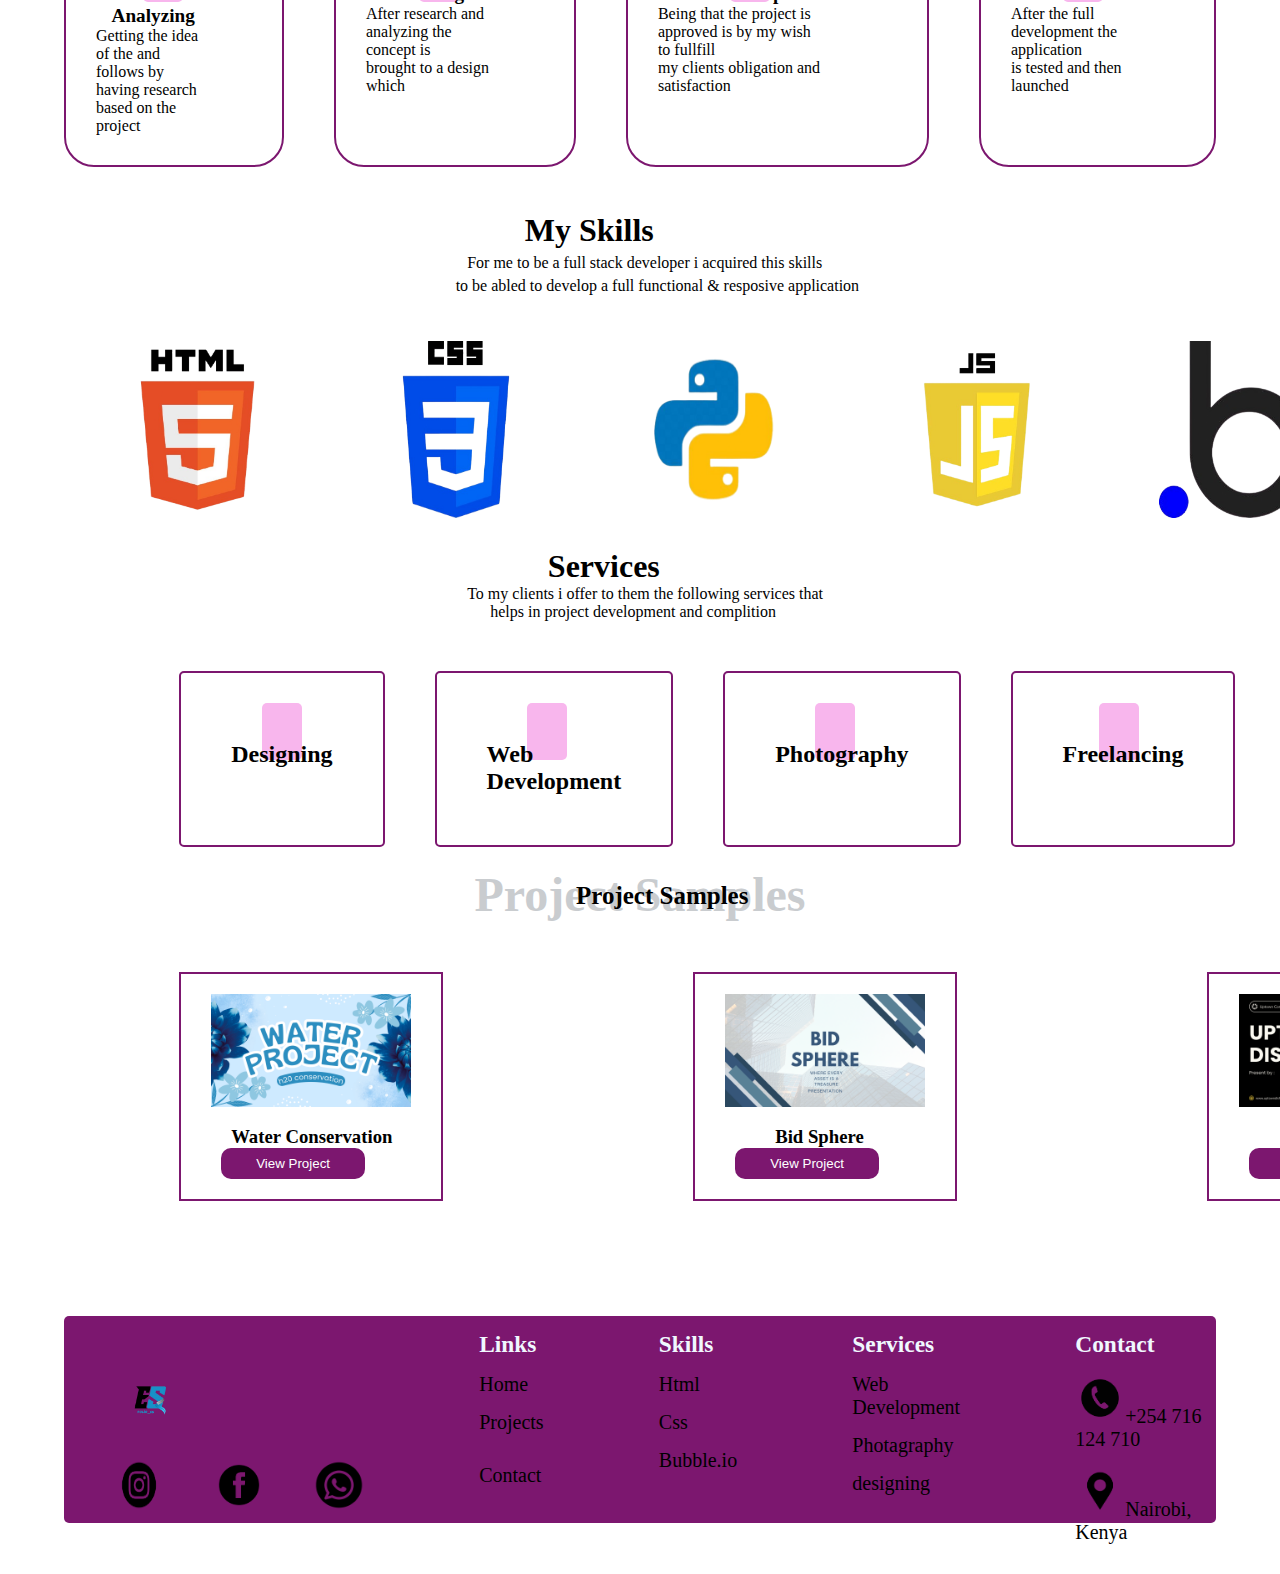
==== commit 4f96a71e: "responsive design initials" ====
--- a/index.html
+++ b/index.html
@@ -40,7 +40,10 @@
         <li><a href=""  class="nav-link"><img src="images/HD_Round_Black___White_WhatsApp_Wa_Whats_App_Logo_Icon_PNG-removebg-preview.png" alt="whatsapp handle" width="50px"/></a></li>
         </ul>
          
-        <!-- <div id="fa-bars"><i class="fa-solid fa-bars" style="color: #f59d05;"></i></div>  -->
+       
+</div>
+<div>
+    <i class="fa-solid fa-bars"></i>
 </div>
 </nav>
 </header>
@@ -53,13 +56,13 @@
 <!-- HERO SECTION -->
   <section  class="hero-section">
     <div class="section">
-        <h2 class="hello">Hello , I'm <br>Full stack No code Developer</h2>
+        <h2 class="hello">Hello , I'm <br><spam style="color: rgb(124,23,111);">Full stack  Developer</spam></h2>
         <p class="p">I Am a Professional UI/UX  Designer</p>
         <p class="p">with all required skills to make a functional application</p>
         <p></p>
         <div class="hero-button">
             <a href="contact.html"><button class="btn-hire" type="submit" >Hire</button></a>
-             <a href="project.html"><button class="btn-view" type="submit" >View Project</button></a>
+             <a href="project.html"><button class="btn-view" type="submit" >View Projects</button></a>
         </div>
         <div>
 
@@ -68,7 +71,8 @@
 
     </div>
     <div>
-       <img  id="port" src="images/Mask.jpeg" alt="portfolio" width="250px" />
+       <img  
+       class="imag" src="images/15_Best_Hairstyles_for_Teenage_Guys_with_Curly_Hair-removebg-preview.png" alt="portfolio" width="350px" />
     </div>
  </section>
 
@@ -79,15 +83,14 @@
     <h1>About Me</h1>
     <p>A Working Smart Developer Who</p>
     <p class="enjoy">Enjoys to Code </p>
+    <p>Get Your Application Done</p>
 </div>
  <section class="me">
     <div>
-        <img  id="port" src="images/5 Single-Panel Cartoons To Test Your Movie Memory.jpeg" alt="portfolio image"  width="250px"/>
+        <img  id="port" src="images/2024_Trendsetting_Curly_Hairstyles_for_Black_Men__Natural__Fades__and_Bold_Locks-removebg-preview.png" alt="portfolio image"  width="250px"/>
     </div>
     <div id="es">
-        <div>
-            <h4>Get Your Application Done </h4>
-        </div>
+
     <div class="about">
         <h4>Name</h4>
         <p id="name">:Edwin_Sangkip</p>
@@ -113,7 +116,8 @@
         <p id="project">:?</p>
     </div>
     <div class="btn-cv">
-    <a href="contact.html"><button class="btn-hire" type="submit" >View   Cv</button></a></div>
+        <a href="project.html"><button class="btn-view" type="submit" >View Projects</button></a>
+    </div>
     </div>
  </section> 
  </div>
@@ -144,7 +148,7 @@
     
     <div class="loop">
         
-        <p id="for">For a complete & functional application it majorly take the idea of the project and then having full concept of the application the next </p>
+        <p id="for">For a complete & functional application it majorly take the idea of the project and then having full concept of the application the  </p>
         <p id="dp">process is to design the application according to the purpose of the application.After the designing  the owner is required</p>
         <p id="after"> to verify  for the contiue of the project or make changes on design before starting developing.</p>
         <p id="before">After Development process the application is the tested  before  it is put in full use/launch.</p>
@@ -215,6 +219,8 @@
 <!-- services -->
  <div>
     <h1 id="services">Services</h1>
+    <p id="i">To my clients  i offer to them the following services that </p>
+    <p id="that">helps in project development and complition</p>
  </div>
  <section class="services">
     <div id="service">
@@ -236,6 +242,16 @@
             <i class="fa-solid fa-camera"></i>
         </div>
         <h2>Photography</h2>
+        <p></p>
+        <p></p>
+    </div>
+
+
+    <div id="service">
+        <div>
+            <i class="fa-solid fa-briefcase"></i>
+        </div>
+        <h2>Freelancing</h2>
         <p></p>
         <p></p>
     </div>
@@ -249,19 +265,24 @@
 </div>
  <div class="projects">
     <div class="project">
-      <a href="https://edwinkipsang.github.io/water_project/"><img src="images/water.png" alt="" width="200px"/></a>
+      <a><img src="images/water.png" alt="" width="200px"/></a>
       <h3>Water Conservation</h3>
+      <h4></h4>
+      <!-- <p>Educating people on water conservation  and projects </p> -->
+      <a href="https://edwinkipsang.github.io/water_project/"><button class="btn-hire" type="submit" >View Project</button></a>
     </div>
     <div class="project"> 
-           <a href="https://bidsphere-50511.bubbleapps.io/version-test/"><img src="images/bid port folio.png" alt="" width="200px"/></a>
+           <a href=""><img src="images/bid port folio.png" alt="" width="200px"/></a>
     <h3 id="bid">Bid Sphere</h3>
-    </div>
-    <div class="project">    <a href="https://edwinkipsang.github.io/Uptown-dishes/"><img src="images/uptown.png" alt="" width="200px"/></a>
+    <!-- <p> A platform where  one can can  expose his or her product and attract  a large group of audince easily </p> -->
+    <a href="https://bidsphere-50511.bubbleapps.io/version-test/"><button class="btn-hire" type="submit" >View Project</button></a>
+    </div>
+    <div class="project"> 
+           <a href="https://edwinkipsang.github.io/Uptown-dishes/"><img src="images/uptown.png" alt="" width="200px"/></a>
       <h3 id="dish">Uptown Dishes</h3>
-    </div>
-    <!-- <div>    <a href=""><img src="image/pin.png" alt="" width="200px"/></a>
-      <h3></h3>
-    </div> -->
+      <a href="https://edwinkipsang.github.io/Uptown-dishes/"><button class="btn-hire" type="submit" >View Project</button></a>
+    </div>
+    
   </div>
 
 
@@ -315,21 +336,7 @@
       <li id="list"></li>
     </ul>
   </div>
-  <!-- <div class="contact-section">
-    <ul class="ul-footer">
-      <li id=""><h3>Contact Details</h3></li> -->
-      <!-- <li id=""><img id="image"src="images" width="30px"/> Kibera,Mashimoni</li>
-      <li id=""><img id="image"src="" width="30px"/>+254 161 124 710</li> -->
-
-    <!-- </ul>
-    <div>
-        <img src="images/Download_Geo_Location_Pin_vector_icon_for_free-removebg-preview.png" alt="" width="50px"/>
-        <p>Nairobi,Kenya </p>
-    </div>
-    <div id="king">
-        <img src="" alt=""/>
-        <p>+254 716 124 710</p>
-    </div> -->
+
     <div class="department-section">
         <ul class="ul-footer">
           <li id="list"><h3>Contact</h3></li>
--- a/css/style.css
+++ b/css/style.css
@@ -18,7 +18,7 @@
 }
 
 .hero-section {
-  margin-left: 5%;
+  margin-left: 15%;
   display: flex;
   gap: 17%;
   margin-top: 80px;
@@ -78,6 +78,20 @@
   font-size: 1.2em;
 }
 
+.imag {
+  border-radius: 50px;
+  margin-top: -10%;
+  box-shadow: 2px 3px 4px 5px rgb(124, 23, 111);
+}
+
+@media screen and (max-width: 600px) {
+  nav .logo-word {
+    display: inline-block;
+  }
+  nav .nav-center {
+    display: none;
+  }
+}
 nav {
   display: flex;
   gap: 30%;
@@ -180,10 +194,12 @@
   }
 }
 .sangkip {
-  margin-left: 35%;
+  margin-left: 48%;
 }
 .sangkip h1 {
+  margin-left: 5%;
   font-size: 2.7em;
+  color: #fff;
 }
 .sangkip p {
   font-size: 1.2em;
@@ -193,7 +209,7 @@
   margin-left: 5%;
 }
 
-a .btn-hire {
+a .btn-view {
   margin-left: 10px;
   padding-top: 8px;
   padding-bottom: 8px;
@@ -206,9 +222,10 @@
   color: rgb(124, 23, 111);
   border: 2px solid rgb(5, 0, 4);
 }
-a .btn-hire:hover {
-  background-color: rgb(17, 17, 17);
+a .btn-view:hover {
+  background-color: rgb(124, 23, 111);
   color: #fff;
+  border: 2px solid #faf5f9;
 }
 
 #about-me {
@@ -223,7 +240,7 @@
 }
 
 #es {
-  margin-top: 40px;
+  margin-top: 20px;
 }
 
 .about {
@@ -258,7 +275,7 @@
 
 #port {
   border-radius: 50px;
-  margin-top: -30%;
+  margin-top: -10%;
   box-shadow: 2px 3px 4px 5px #fff;
 }
 
@@ -377,7 +394,7 @@
 .services {
   display: flex;
   gap: 50px;
-  margin-left: 20%;
+  margin-left: 10%;
   margin-top: 50px;
 }
 
@@ -388,9 +405,17 @@
 }
 
 #services {
-  margin-left: 40%;
+  margin-left: 42%;
   margin-top: 30px;
   font-size: 2em;
+}
+
+#i {
+  margin-left: 35%;
+}
+
+#that {
+  margin-left: 37%;
 }
 
 .background {
@@ -518,6 +543,10 @@
   text-align: center;
 }
 
+.project {
+  border: 2px solid rgb(124, 23, 111);
+  padding: 20px 30px;
+}
 .project h3 {
   margin-top: 15px;
   margin-left: 10%;
@@ -529,4 +558,22 @@
 
 #dish {
   margin-left: 22%;
+}
+
+a .btn-hire {
+  margin-left: 10px;
+  padding-top: 8px;
+  padding-bottom: 8px;
+  padding-left: 35px;
+  padding-right: 35px;
+  border-radius: 10px;
+  margin-right: 45px;
+  border: none;
+  background-color: rgb(124, 23, 111);
+  color: #fff;
+}
+a .btn-hire:hover {
+  background-color: #fff;
+  color: rgb(124, 23, 111);
+  border: 2px solid rgb(124, 23, 111);
 }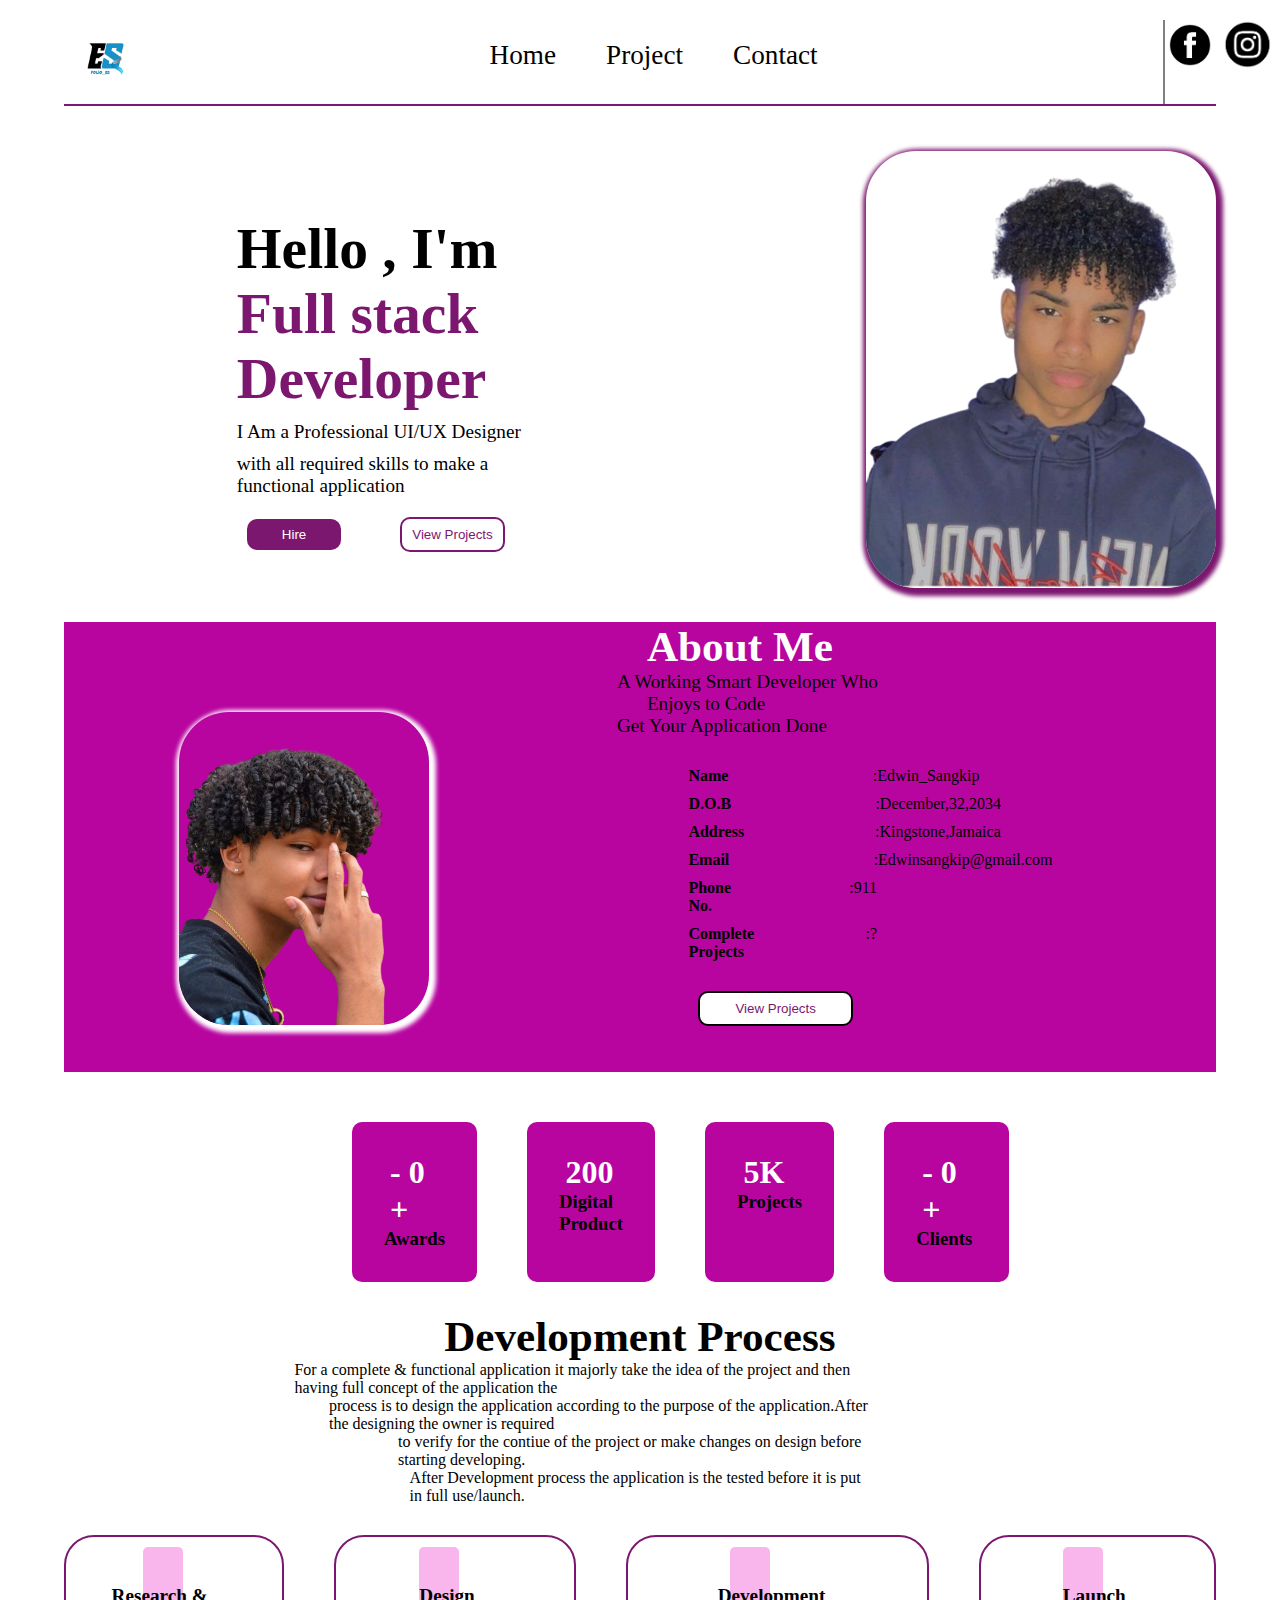
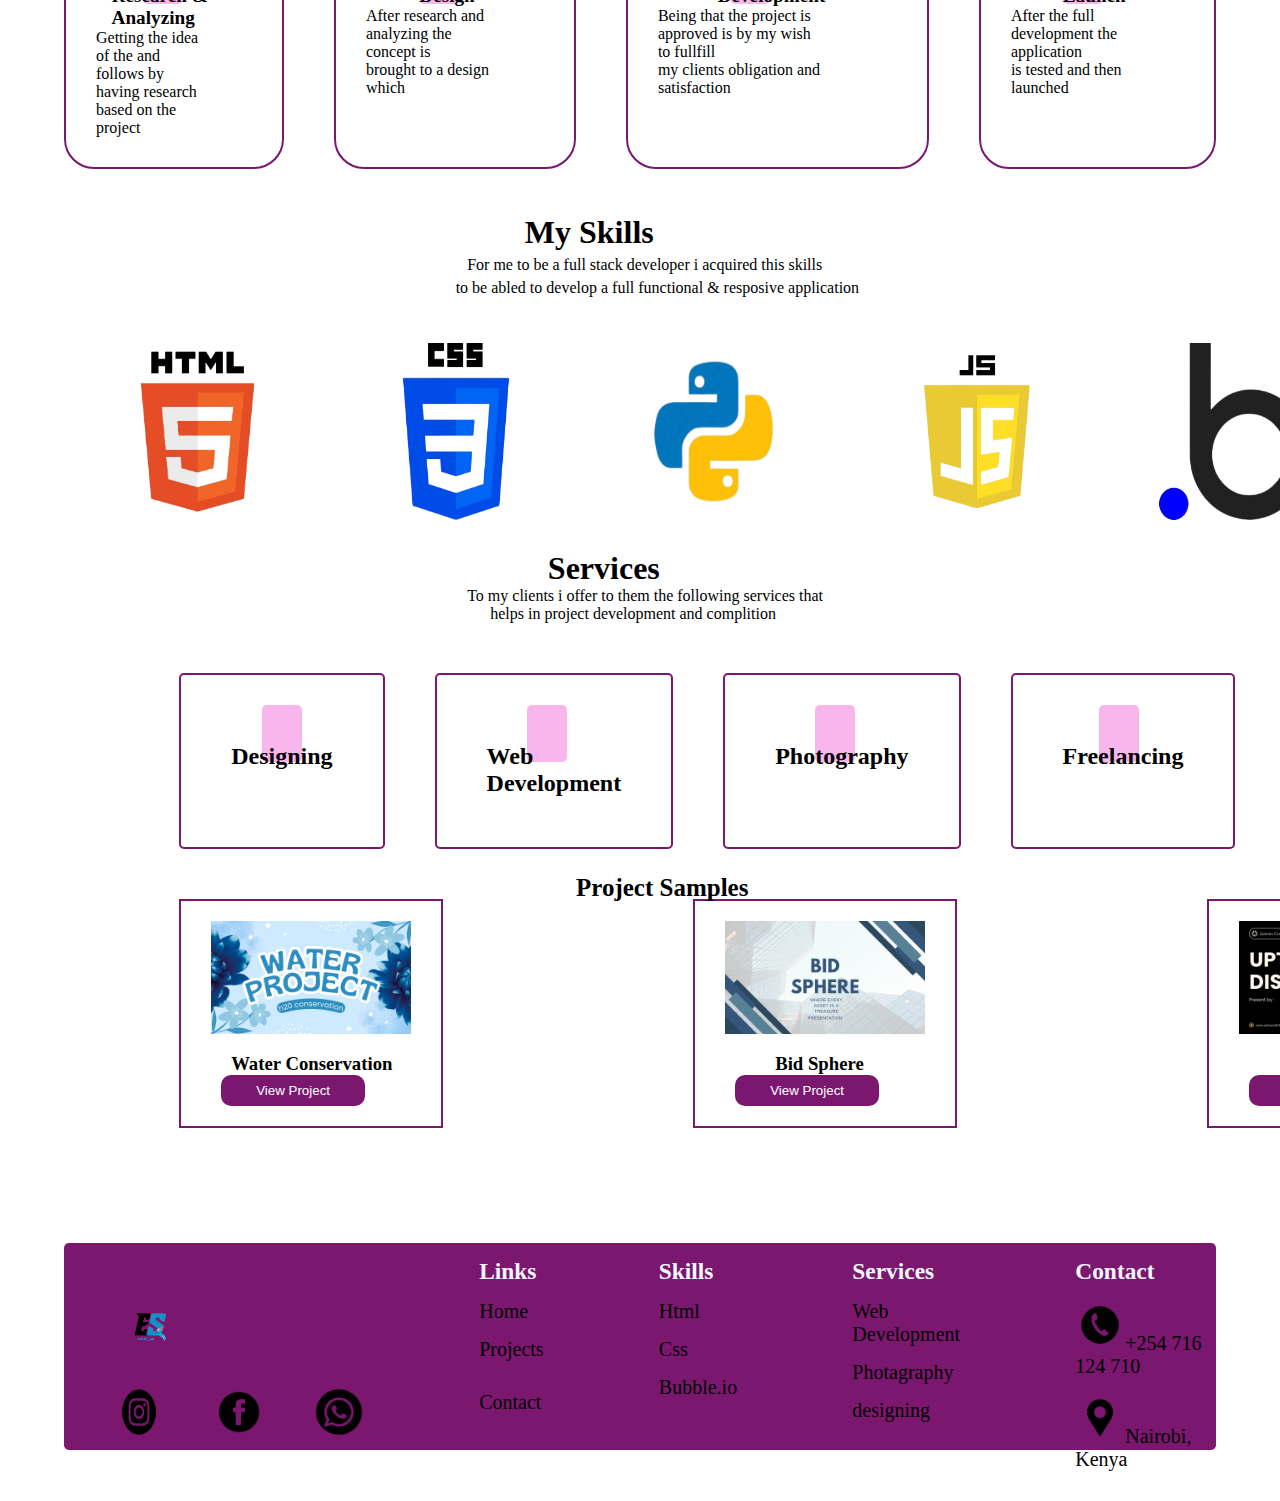
==== commit 8b8f263e: "responsive initial" ====
--- a/index.html
+++ b/index.html
@@ -42,7 +42,7 @@
          
        
 </div>
-<div>
+<div class="bars">
     <i class="fa-solid fa-bars"></i>
 </div>
 </nav>
@@ -261,7 +261,7 @@
 
 <div>
     <h1 class="index">Project Samples</h1>
-    <h1 class="sample">Project Samples</h1>
+    <!-- <h1 class="sample">Project Samples</h1> -->
 </div>
  <div class="projects">
     <div class="project">
--- a/css/style.css
+++ b/css/style.css
@@ -84,6 +84,39 @@
   box-shadow: 2px 3px 4px 5px rgb(124, 23, 111);
 }
 
+nav {
+  display: flex;
+  gap: 30%;
+  margin-bottom: 20px;
+  margin-top: 20px;
+  border-bottom: 2px solid rgb(124, 23, 111);
+}
+
+.nav-center {
+  gap: 50px;
+}
+.nav-center ul {
+  display: flex;
+  gap: 50px;
+}
+.nav-center ul li {
+  font-size: 1.7em;
+  margin-top: 20px;
+}
+.nav-center ul li a {
+  color: black;
+}
+.nav-center ul li a:hover {
+  color: rgb(124, 23, 111);
+}
+
+.nav-right {
+  border-left: 2px solid gray;
+}
+.nav-right ul {
+  display: flex;
+}
+
 @media screen and (max-width: 600px) {
   nav .logo-word {
     display: inline-block;
@@ -91,39 +124,13 @@
   nav .nav-center {
     display: none;
   }
-}
-nav {
-  display: flex;
-  gap: 30%;
-  margin-bottom: 20px;
-  margin-top: 20px;
-}
-
-.nav-center {
-  gap: 50px;
-}
-.nav-center ul {
-  display: flex;
-  gap: 50px;
-}
-.nav-center ul li {
-  font-size: 1.7em;
-  margin-top: 20px;
-}
-.nav-center ul li a {
-  color: black;
-}
-.nav-center ul li a:hover {
-  color: rgb(124, 23, 111);
-}
-
-.nav-right {
-  border-left: 2px solid gray;
-}
-.nav-right ul {
-  display: flex;
-}
-
+  nav .nav-right {
+    display: none;
+  }
+  nav .bars {
+    display: inline-block;
+  }
+}
 .f-container {
   margin: 0 auto;
   border-top: 3px solid rgb(124, 23, 111);
@@ -285,7 +292,7 @@
 
 .progress {
   display: flex;
-  margin-left: 30%;
+  margin-left: 25%;
   margin-top: 50px;
   margin-bottom: 10px;
   gap: 50px;
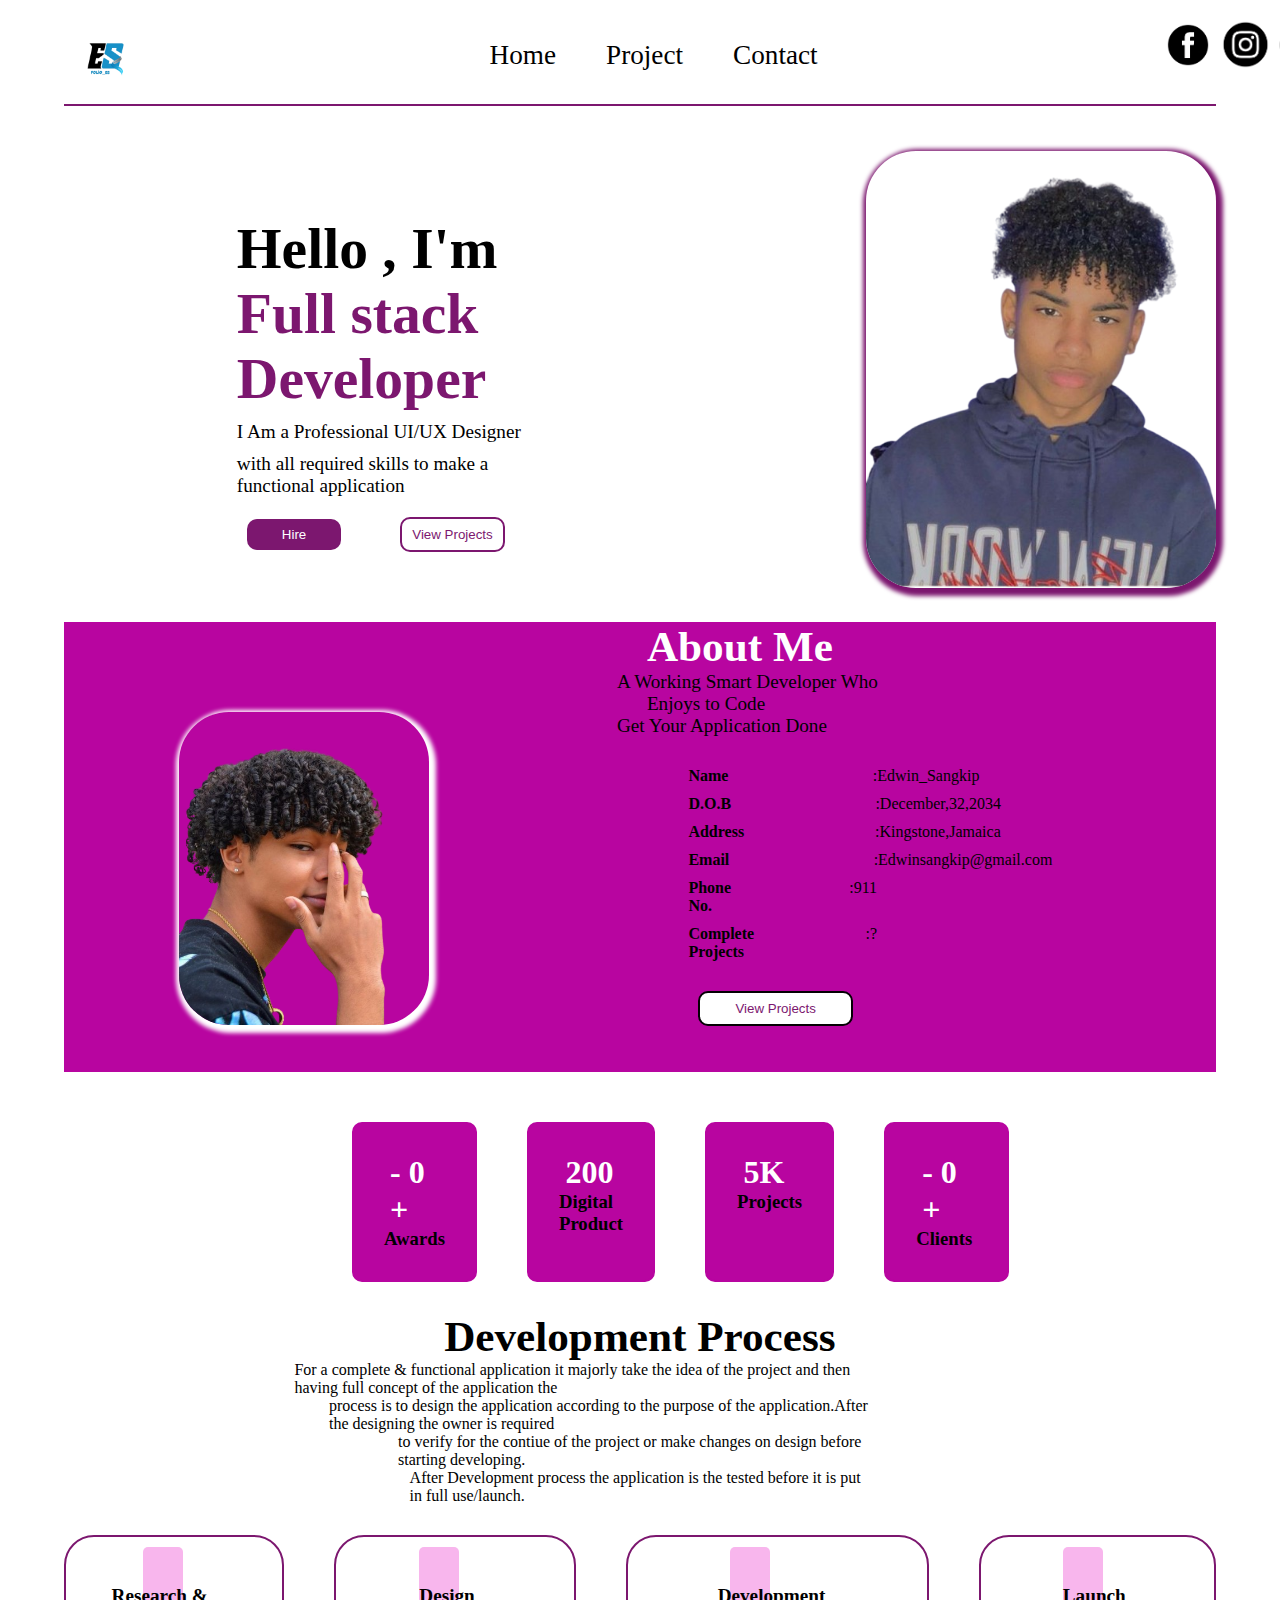
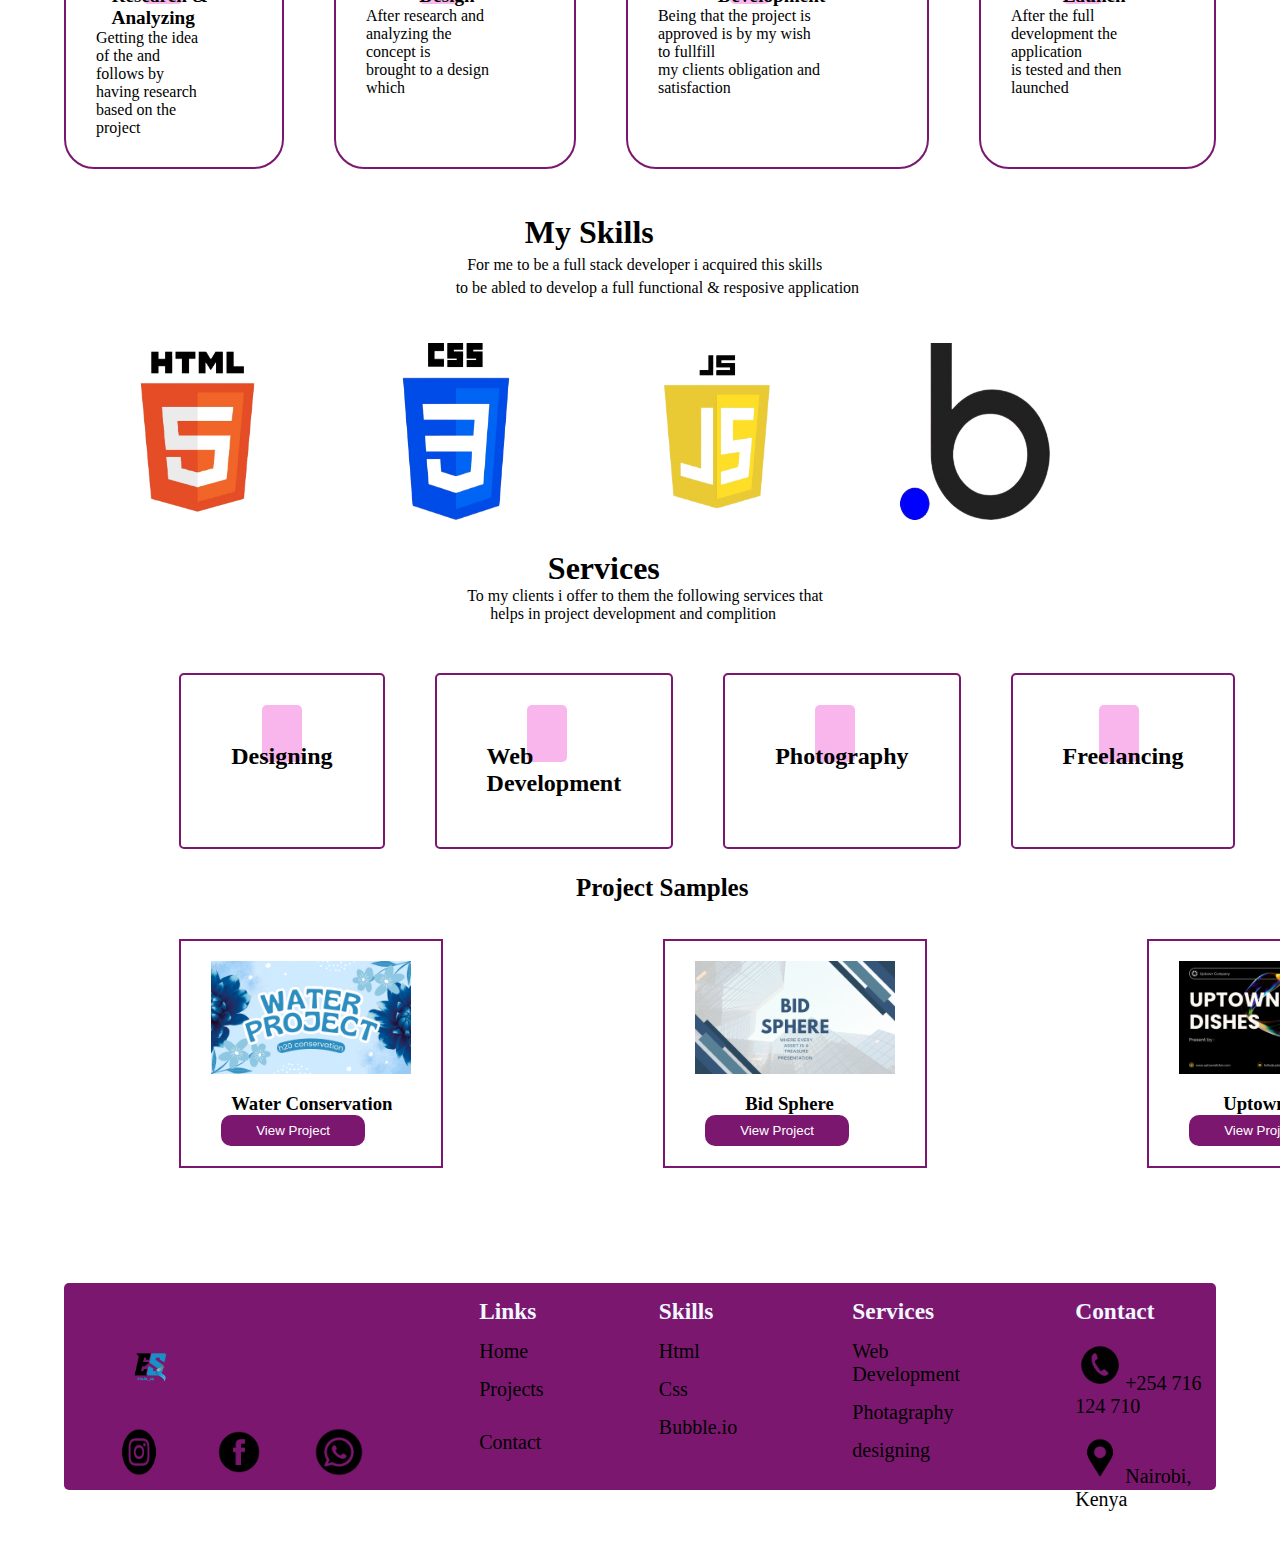
==== commit 215e4263: "index responsive" ====
--- a/index.html
+++ b/index.html
@@ -70,7 +70,7 @@
 
 
     </div>
-    <div>
+    <div id="G">
        <img  
        class="imag" src="images/15_Best_Hairstyles_for_Teenage_Guys_with_Curly_Hair-removebg-preview.png" alt="portfolio" width="350px" />
     </div>
@@ -125,19 +125,19 @@
  <sectio class="progress">
     <div class="business">
         <h1>- 0 +</h1>
-        <h3>Awards</h3>
+        <h3 id="abel">Awards</h3>
     </div>
     <div class="business">
         <h1>200</h1>
-        <h3>Digital<br> Product</h3>
+        <h3 id="abel">Digital<br> Product</h3>
     </div>
     <div class="business">
         <h1>5K</h1>
-        <h3>Projects</h3>
+        <h3 id="abel">Projects</h3>
     </div>
     <div class="business">
         <h1>- 0 +</h1>
-        <h3>Clients</h3>
+        <h3 id="abel">Clients</h3>
     </div>
  </sectio>
 
@@ -155,9 +155,9 @@
     </div>
     <div class="development">
         <section class="process">
-            <div class="steps">
-
-                 <div>
+            <div class="steps research">
+
+                 <div >
                     <i class="fa-solid fa-book"></i>
                 </div>
                 <h5 class="h8">Research & Analyzing</h5>
@@ -210,7 +210,7 @@
     <div class="kill">
         <img  id="skills" src="images/html-removebg-preview.png" alt="Html" width="150px"/>
         <img  id="skills"  src="images/css-removebg-preview.png" alt="Css" width="150px"/>
-        <img  id="skills" src="images/Python-removebg-preview.png" alt="Python" width="150px"/>
+        <!-- <img  id="skills" src="images/Python-removebg-preview.png" alt="Python" width="150px"/> -->
         <img  id="skills" src="images/js-removebg-preview.png" alt="Js" width="150px"/>
         <img  id="skills" src="images/bubble-removebg-preview.png" alt="Bubble" width="150px"/>
     </div>
@@ -269,7 +269,7 @@
       <h3>Water Conservation</h3>
       <h4></h4>
       <!-- <p>Educating people on water conservation  and projects </p> -->
-      <a href="https://edwinkipsang.github.io/water_project/"><button class="btn-hire" type="submit" >View Project</button></a>
+      <a href="https://edwinkipsang.github.io//"><button class="btn-hire" type="submit" >View Project</button></a>
     </div>
     <div class="project"> 
            <a href=""><img src="images/bid port folio.png" alt="" width="200px"/></a>
@@ -278,9 +278,9 @@
     <a href="https://bidsphere-50511.bubbleapps.io/version-test/"><button class="btn-hire" type="submit" >View Project</button></a>
     </div>
     <div class="project"> 
-           <a href="https://edwinkipsang.github.io/Uptown-dishes/"><img src="images/uptown.png" alt="" width="200px"/></a>
+           <a href="https://edwinkipsang.github.io/Uptown-/"><img src="images/uptown.png" alt="" width="200px"/></a>
       <h3 id="dish">Uptown Dishes</h3>
-      <a href="https://edwinkipsang.github.io/Uptown-dishes/"><button class="btn-hire" type="submit" >View Project</button></a>
+      <a href="https://edwinkipsang.github.io/Uptown-/"><button class="btn-hire" type="submit" >View Project</button></a>
     </div>
     
   </div>
--- a/css/style.css
+++ b/css/style.css
@@ -84,6 +84,37 @@
   box-shadow: 2px 3px 4px 5px rgb(124, 23, 111);
 }
 
+#G :hover {
+  transform: translate(0, -10%);
+}
+
+@media screen and (max-width: 600px) {
+  .hero-section {
+    margin-top: 60px;
+    margin-left: 20px;
+    flex-direction: column-reverse;
+    gap: 30px;
+  }
+  .hello {
+    font-size: 2em;
+  }
+  .section {
+    margin-top: 30px;
+  }
+  .section p {
+    font-size: 1.2em;
+  }
+  .imag {
+    border-radius: 50px;
+    margin-top: -5%;
+    width: 250px;
+    margin-right: 30%;
+    transform: scale(1.1);
+    box-shadow: 2px 3px 4px 5px rgb(124, 23, 111);
+    border: #fff;
+    cursor: pointer;
+  }
+}
 nav {
   display: flex;
   gap: 30%;
@@ -111,7 +142,7 @@
 }
 
 .nav-right {
-  border-left: 2px solid gray;
+  border-left: 2px solid gray height 2vh;
 }
 .nav-right ul {
   display: flex;
@@ -128,6 +159,7 @@
     display: none;
   }
   nav .bars {
+    margin-left: 30%;
     display: inline-block;
   }
 }
@@ -190,6 +222,10 @@
 }
 
 @media screen and (max-width: 600px) {
+  .footer {
+    width: 80%;
+    display: none;
+  }
   .f-schedule {
     display: none;
   }
@@ -309,6 +345,62 @@
   color: #fff;
 }
 
+@media screen and (max-width: 600px) {
+  .me {
+    flex-direction: column;
+  }
+  .progress {
+    margin-top: 3%;
+    width: 57%;
+    margin-left: 5%;
+    grid-template: auto;
+    gap: 0.5rem;
+    margin-left: -3%;
+  }
+  .business {
+    width: 45%;
+  }
+  .business h1 {
+    font-size: 1em;
+  }
+  #abel {
+    font-size: 0.9em;
+  }
+  .sangkip {
+    margin-left: 30%;
+    margin-bottom: 40px;
+  }
+  .sangkip h1 {
+    margin-left: 5%;
+    font-size: 1.9em;
+    color: #fff;
+  }
+  .sangkip p {
+    font-size: 0.9em;
+    margin-left: -10%;
+  }
+  #port {
+    display: none;
+  }
+  #p {
+    margin-left: 23%;
+  }
+  #project {
+    margin-left: 2%;
+  }
+  #no {
+    margin-left: 16%;
+  }
+  #birth {
+    margin-left: 22%;
+  }
+  #address {
+    margin-left: 19%;
+  }
+  #name {
+    margin-left: 22%;
+  }
+}
 #h3 {
   margin-left: 33%;
   font-size: 2.7em;
@@ -335,6 +427,9 @@
   display: flex;
   margin-top: 30px;
   gap: 50px;
+}
+.process :hover {
+  transform: translate(0, -10%);
 }
 
 .fa-solid {
@@ -376,6 +471,53 @@
   margin-bottom: 45px;
 }
 
+@media screen and (max-width: 600px) {
+  .process {
+    gap: 20px;
+  }
+  #h3 {
+    font-size: 1.5em;
+    margin-left: 20%;
+  }
+  #for {
+    margin-left: 3%;
+  }
+  #dp {
+    margin-left: 3%;
+  }
+  #after {
+    margin-left: 3%;
+  }
+  #before {
+    margin-left: 3%;
+  }
+  .steps {
+    border: 2px solid rgb(124, 23, 111);
+    padding: 20px;
+    padding-left: -10%;
+    width: 30%;
+    border-radius: 30px;
+  }
+  .h5 {
+    margin-left: 3%;
+    font-size: 1em;
+  }
+  .h6 {
+    margin-left: 1%;
+    font-size: 1em;
+  }
+  .h7 {
+    margin-left: 3%;
+    font-size: 1em;
+  }
+  .h8 {
+    margin-left: 10%;
+    font-size: 1.2em;
+  }
+  .research {
+    display: none;
+  }
+}
 #my {
   margin-left: 40%;
   font-size: 2em;
@@ -397,7 +539,27 @@
   margin-left: 5%;
   margin-top: 4%;
 }
-
+.kill :hover {
+  transform: translate(0, -10%);
+}
+
+@media screen and (max-width: 600px) {
+  #skills {
+    width: 15%;
+  }
+  #my {
+    margin-left: 30%;
+    font-size: 1.5em;
+  }
+  #sp {
+    margin-left: 5%;
+    margin-bottom: 5px;
+    margin-top: 5px;
+  }
+  #to {
+    margin-left: 5%;
+  }
+}
 .services {
   display: flex;
   gap: 50px;
@@ -425,8 +587,27 @@
   margin-left: 37%;
 }
 
-.background {
-  background-color: rgb(160, 196, 202);
+@media screen and (max-width: 600px) {
+  .services {
+    flex-direction: column;
+    display: none;
+  }
+  #services {
+    margin-left: 30%;
+    margin-top: 30px;
+    font-size: 1.5em;
+  }
+  #i {
+    margin-left: 2%;
+  }
+  #that {
+    margin-left: 2%;
+  }
+}
+.talk {
+  background-color: rgb(204, 2, 177);
+  padding-bottom: 80px;
+  padding-top: 100px;
 }
 
 #welcome {
@@ -525,9 +706,9 @@
 
 .projects {
   display: flex;
-  gap: 250px;
+  gap: 220px;
   margin-left: 10%;
-  margin-top: 50px;
+  margin-top: 90px;
 }
 
 .index {
@@ -583,4 +764,10 @@
   background-color: #fff;
   color: rgb(124, 23, 111);
   border: 2px solid rgb(124, 23, 111);
+}
+
+@media screen and (max-width: 600px) {
+  .projects {
+    flex-direction: column;
+  }
 }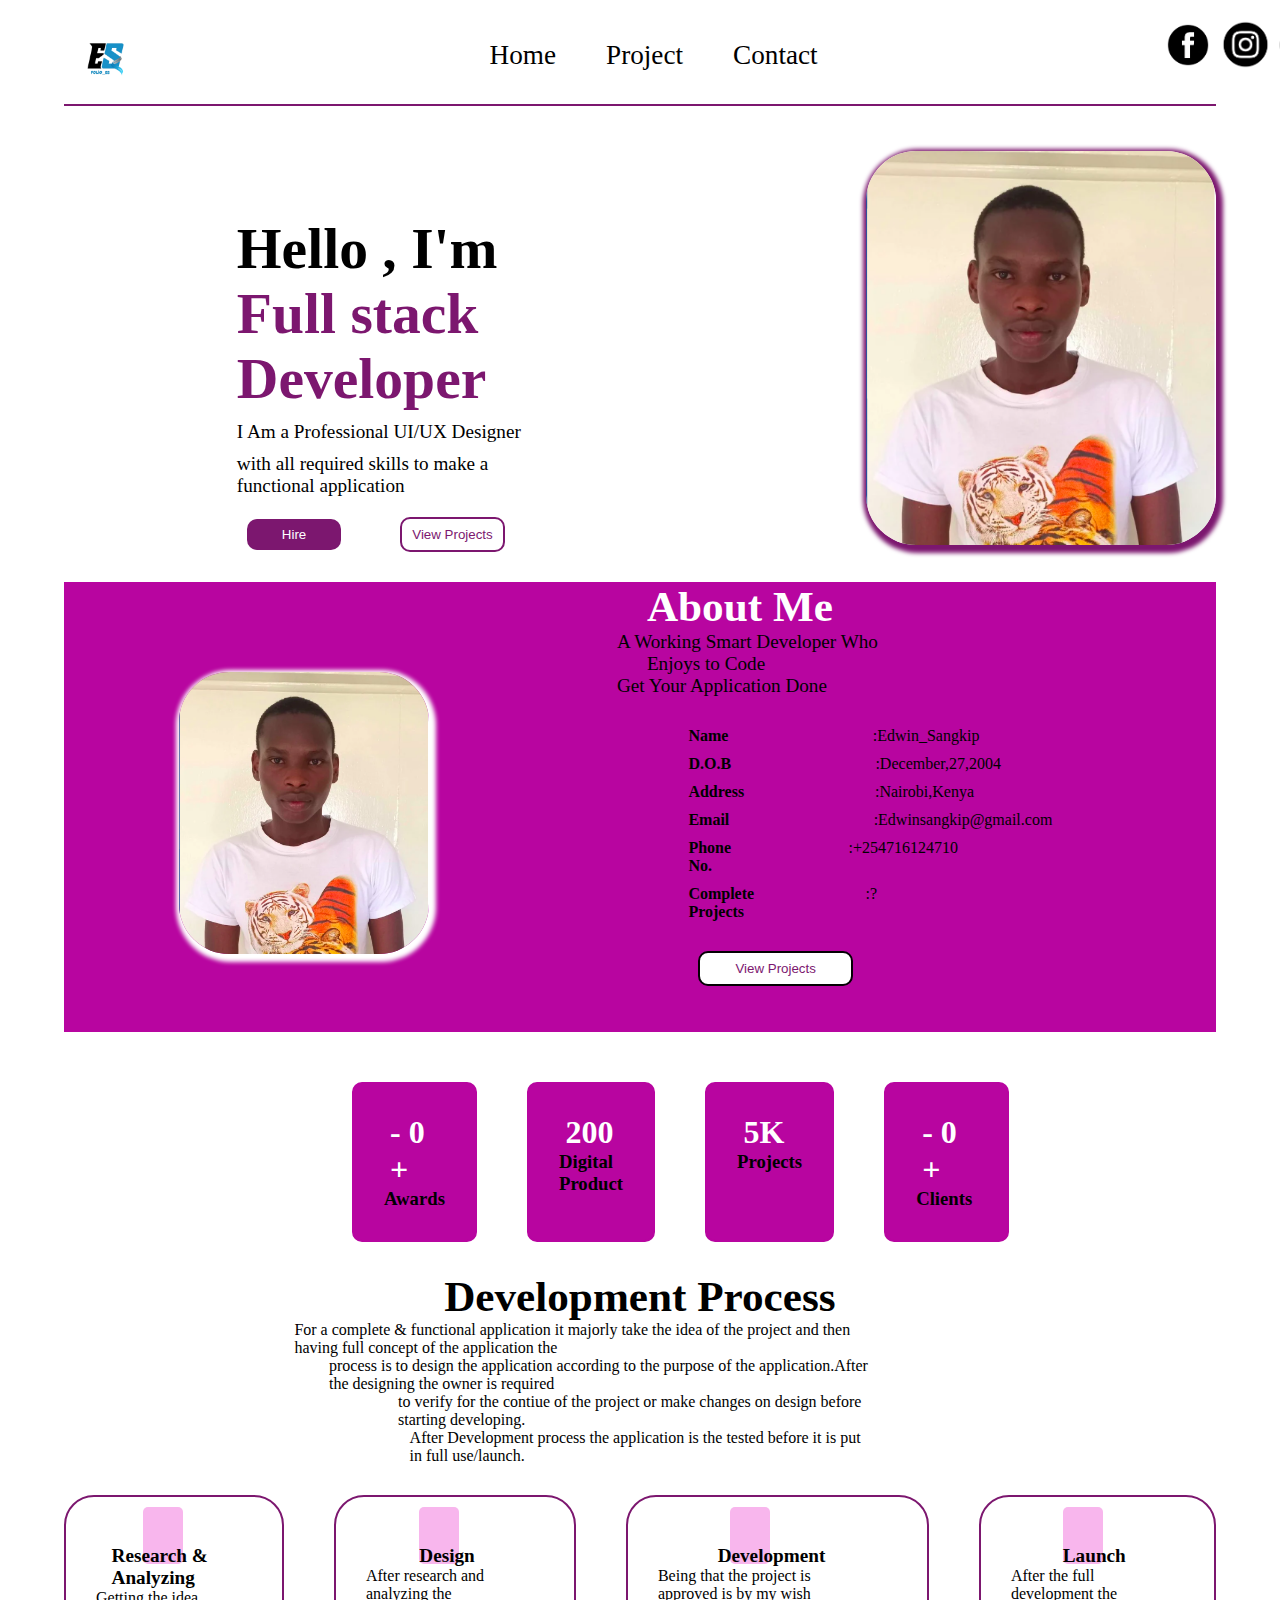
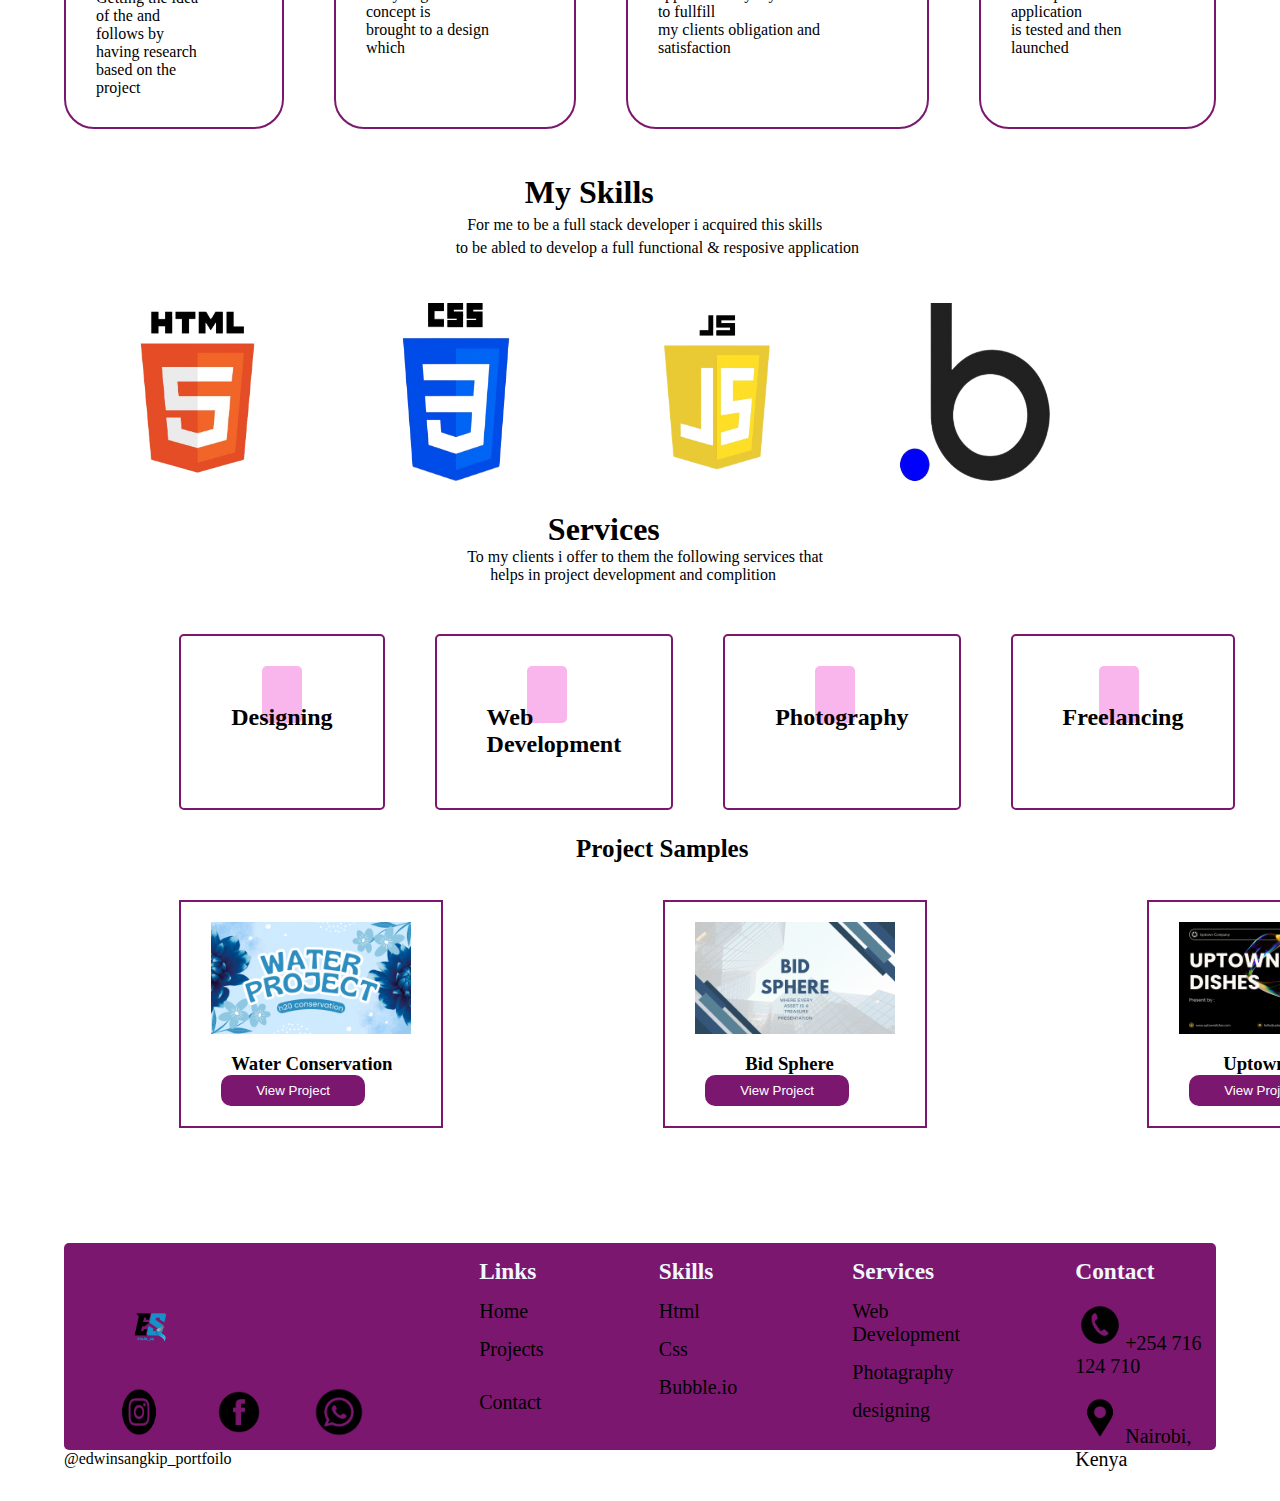
==== commit b72af287: "contact responsiveness" ====
--- a/index.html
+++ b/index.html
@@ -28,7 +28,7 @@
          <div class="nav-center" id="nav-center">
          <ul>
             <li><a href="index.html" class="nav-link">Home</a></li>
-             <li><a href="project.html" class="nav-link">Project</a></li>
+             <li><a href="projt.html" class="nav-link">Project</a></li>
              <li><a href="contact.html"  class="nav-link">Contact</a></li>
 
          </ul>
@@ -72,7 +72,7 @@
     </div>
     <div id="G">
        <img  
-       class="imag" src="images/15_Best_Hairstyles_for_Teenage_Guys_with_Curly_Hair-removebg-preview.png" alt="portfolio" width="350px" />
+       class="imag" src="images/Screenshot from 2025-01-17 11-48-10.png" alt="portfolio" width="350px" />
     </div>
  </section>
 
@@ -87,7 +87,7 @@
 </div>
  <section class="me">
     <div>
-        <img  id="port" src="images/2024_Trendsetting_Curly_Hairstyles_for_Black_Men__Natural__Fades__and_Bold_Locks-removebg-preview.png" alt="portfolio image"  width="250px"/>
+        <img  id="port" src="images/Screenshot from 2025-01-17 11-48-10.png" alt="portfolio image"  width="250px"/>
     </div>
     <div id="es">
 
@@ -97,11 +97,11 @@
     </div>
     <div class="about">
         <h4 >D.O.B</h4>
-        <p id="birth">:December,32,2034</p>
+        <p id="birth">:December,27,2004</p>
     </div>
     <div class="about">
         <h4 >Address</h4>
-        <p id="address">:Kingstone,Jamaica</p>
+        <p id="address">:Nairobi,Kenya</p>
     </div>
     <div class="about">
         <h4>Email</h4>
@@ -109,7 +109,7 @@
     </div>
     <div class="about">
         <h4>Phone No.</h4>
-        <p id="no">:911</p>
+        <p id="no">:+254716124710</p>
     </div>
     <div class="about">
         <h4>Complete Projects</h4>
@@ -264,20 +264,20 @@
     <!-- <h1 class="sample">Project Samples</h1> -->
 </div>
  <div class="projects">
-    <div class="project">
+    <div class="project pl">
       <a><img src="images/water.png" alt="" width="200px"/></a>
       <h3>Water Conservation</h3>
       <h4></h4>
       <!-- <p>Educating people on water conservation  and projects </p> -->
       <a href="https://edwinkipsang.github.io//"><button class="btn-hire" type="submit" >View Project</button></a>
     </div>
-    <div class="project"> 
+    <div class="project "> 
            <a href=""><img src="images/bid port folio.png" alt="" width="200px"/></a>
     <h3 id="bid">Bid Sphere</h3>
     <!-- <p> A platform where  one can can  expose his or her product and attract  a large group of audince easily </p> -->
     <a href="https://bidsphere-50511.bubbleapps.io/version-test/"><button class="btn-hire" type="submit" >View Project</button></a>
     </div>
-    <div class="project"> 
+    <div class="project pl"> 
            <a href="https://edwinkipsang.github.io/Uptown-/"><img src="images/uptown.png" alt="" width="200px"/></a>
       <h3 id="dish">Uptown Dishes</h3>
       <a href="https://edwinkipsang.github.io/Uptown-/"><button class="btn-hire" type="submit" >View Project</button></a>
@@ -350,6 +350,9 @@
   </div>
     </section>
 </section>  
+<div>
+    <p>@edwinsangkip_portfoilo</p>
+  </div>
 
 </body>
 </html>--- a/css/style.css
+++ b/css/style.css
@@ -86,6 +86,7 @@
 
 #G :hover {
   transform: translate(0, -10%);
+  box-shadow: 2px 3px 4px 5px rgb(26, 25, 25);
 }
 
 @media screen and (max-width: 600px) {
@@ -146,6 +147,10 @@
 }
 .nav-right ul {
   display: flex;
+}
+
+.bars {
+  display: none;
 }
 
 @media screen and (max-width: 600px) {
@@ -517,6 +522,9 @@
   .research {
     display: none;
   }
+  .fa-solid {
+    margin-left: 3%;
+  }
 }
 #my {
   margin-left: 40%;
@@ -704,6 +712,28 @@
   margin-left: 20%;
 }
 
+@media screen and (max-width: 600px) {
+  .contact {
+    flex-direction: column;
+  }
+  .details {
+    flex-direction: column;
+  }
+  #map {
+    width: 99%;
+    margin-left: 2%;
+  }
+  #welcome {
+    font-size: 1.2em;
+    margin-left: 15%;
+  }
+  #get {
+    margin-left: 10%;
+  }
+  #today {
+    margin-left: 10%;
+  }
+}
 .projects {
   display: flex;
   gap: 220px;
@@ -769,5 +799,23 @@
 @media screen and (max-width: 600px) {
   .projects {
     flex-direction: column;
+    gap: 50px;
+  }
+  .project {
+    border: 2px solid rgb(124, 23, 111);
+    padding: 20px 30px;
+    width: 65%;
+  }
+  .project h3 {
+    margin-top: 15px;
+  }
+  #dish {
+    margin-left: 5%;
+  }
+  #bid {
+    margin-left: 15%;
+  }
+  .pl {
+    display: none;
   }
 }